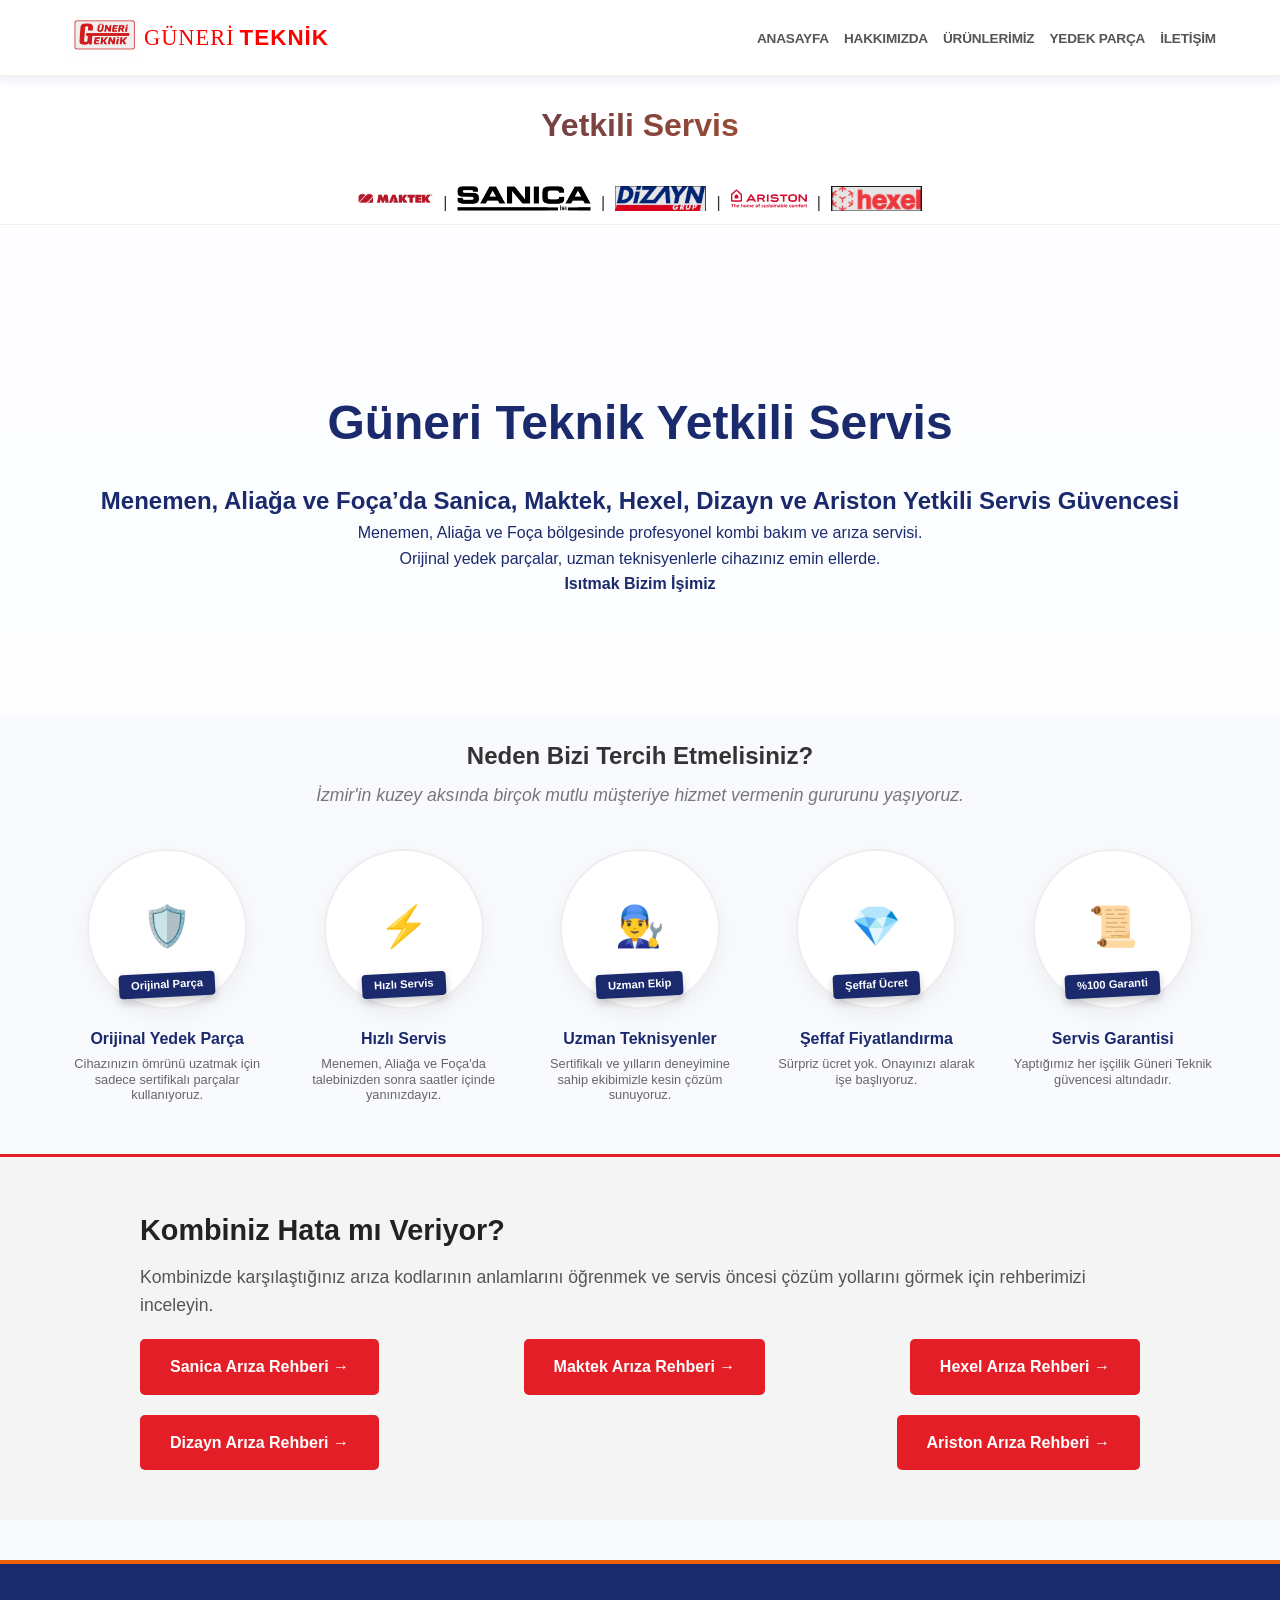
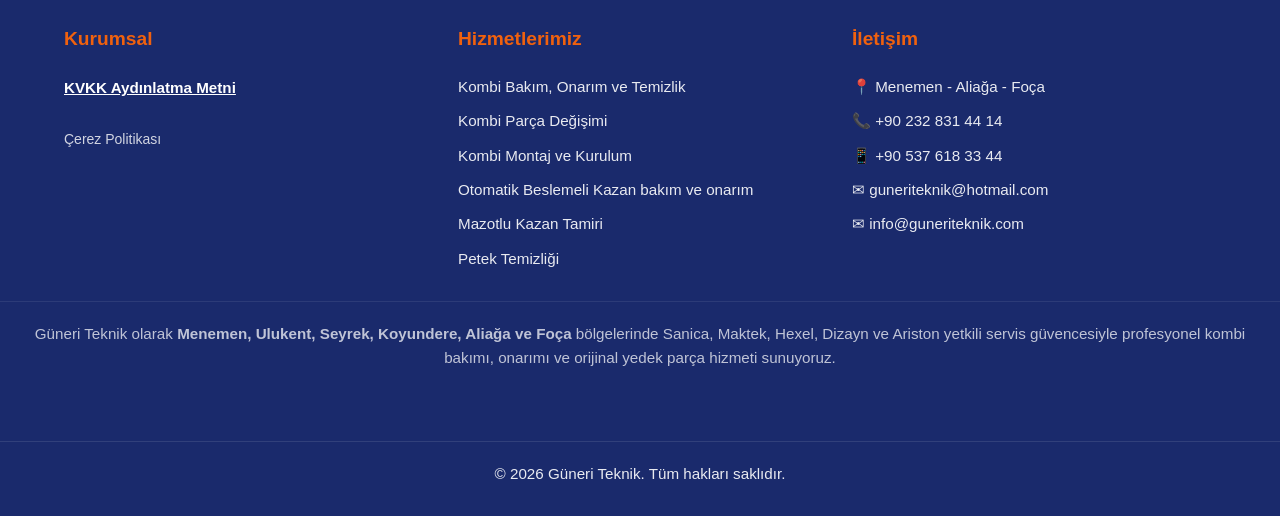
==== index.html @ 1ae01581 "Update index.html" ====
<!DOCTYPE html>
<html lang="tr">

<head>
    <meta charset="UTF-8">
    <meta name="viewport" content="width=device-width, initial-scale=1.0">
    <title>Güneri Teknik | Menemen,Foça ve Aliağa'da Sanica, Maktek, Hexel, Dizayn, Ariston Yetkili Kombi Servisi & Yedek Parça</title>
    <meta name="description" content="Menemen, Aliağa ve Foça bölgelerinde Sanica, Maktek ve Ariston yetkili servis güvencesiyle kombi bakım ve orijinal yedek parça hizmeti sunuyoruz.">
    <link rel="icon" type="image/png" href="img/Logo/guneri-teknik-logo.png">
    <link rel="stylesheet" href="style.css">
    <script type="application/ld+json">
{
  "@context": "https://schema.org",
  "@type": "HVACBusiness",
  "name": "Güneri Teknik Yetkili Servis",
  "image": "https://www.guneriteknik.com/img/Logo/guneri-teknik-logo.png",
  "@id": "https://www.guneriteknik.com/#business",
  "url": "https://www.guneriteknik.com",
  "telephone": "+905376183344",
  "address": {
    "@type": "PostalAddress",
    "streetAddress": "Mermerli Mah. (Menemen)",
    "addressLocality": "Menemen",
    "addressRegion": "İzmir",
    "postalCode": "35660",
    "addressCountry": "TR"
  },
  "geo": {
    "@type": "GeoCoordinates",
    "latitude": 38.606090,
    "longitude": 27.074810
  },
  "description": "Aliağa, Menemen ve Foça bölgelerinde Sanica, Maktek ve Ariston yetkili kombi servisi. Orijinal yedek parça ve garantili bakım hizmeti.",
  "areaServed": [
    {
      "@type": "City",
      "name": "Aliağa"
    },
    {
      "@type": "City",
      "name": "Menemen"
    },
    {
      "@type": "City",
      "name": "Foça"
    }
  ],
  "openingHoursSpecification": {
    "@type": "OpeningHoursSpecification",
    "dayOfWeek": [
      "Monday",
      "Tuesday",
      "Wednesday",
      "Thursday",
      "Friday",
      "Saturday"
    ],
    "opens": "08:00",
    "closes": "20:00"
  },
  "sameAs": [
    "..."
  ]
}
</script>
    <script type="application/ld+json">
{
  "@context": "https://schema.org",
  "@type": "FAQPage",
  "mainEntity": [{
    "@type": "Question",
    "name": "Menemen, Aliağa ve Foça bölgelerinde hangi markalara yetkili servis hizmeti veriyorsunuz?",
    "acceptedAnswer": {
      "@type": "Answer",
      "text": "Güneri Teknik olarak Menemen, Aliağa ve Foça ilçelerinde Sanica, Maktek ve Ariston markalarının resmi yetkili servisiyiz."
    }
  }, {
    "@type": "Question",
    "name": "Değişen kombi parçaları orijinal mi ve garantisi var mı?",
    "acceptedAnswer": {
      "@type": "Answer",
      "text": "Evet, yetkili servis olarak kullandığımız tüm yedek parçalar %100 orijinaldir ve değişim sonrası resmi garanti kapsamındadır."
    }
  }, {
    "@type": "Question",
    "name": "Arıza kaydı oluşturduktan ne kadar süre sonra servis gelir?",
    "acceptedAnswer": {
      "@type": "Answer",
      "text": "Acil arıza durumlarında Menemen ve çevresinde genellikle aynı gün hizmet veriyoruz. Randevularımızı en geç 24 saat içinde planlıyoruz."
    }
  }, {
    "@type": "Question",
    "name": "Kombi bakımı ne sıklıkla yapılmalı?",
    "acceptedAnswer": {
      "@type": "Answer",
      "text": "Kombi performansını korumak ve yakıt tasarrufu sağlamak için bakımların yılda bir kez yetkili servis tarafından yapılması önerilir."
    }
  }]
}
</script>
</head>

<body class="page-home">

<header>
    <nav class="nav-container">
        <a href="./" class="logo">
            <img src="img/Logo/guneri-teknik-logo.png" alt="Güneri Teknik Logo" class="site-logo">
            <h1>GÜNERİ <span>TEKNİK</span></h1>
        </a>

        <input type="checkbox" id="menu-bar">
        <label for="menu-bar" class="hamburger-icon">☰</label>
        <label for="menu-bar" class="menu-overlay"></label>

        <ul class="menu">
            <li><a href="./">Anasayfa</a></li>
                <li><a href="hakkimizda">Hakkımızda</a></li>
                <li><a href="urunlerimiz">Ürünlerimiz</a></li>
                <li><a href="yedekparca">Yedek Parça</a></li>
                <li><a href="iletisim">İletişim</a></li>
        </ul>
    </nav>
</header>

    <main>
        <section class="brands">
            <div class="container">
                <h2><strong> Yetkili Servis </strong></h2>
                <div class="brand-logos">
                    <a href="maktek-hata-kodlari/index.html"><img src="img/Logo/maktek_logo.png" alt="Maktek Logo"></a> | <a href="sanica-hata-kodlari/index.html" title="Sanica Hata Kodları ve Teknik Destek"><img src="img/Logo/sanica_logo.png" alt="Sanica Logo"></a>
                    | <a href="dizayn-hata-kodlari/index.html"><img src="img/Logo/dizayn_logo.png" alt="Dizayn Logo"></a> | <a href="ariston-hata-kodlari/index.html"><img src="img/Logo/Ariston_logo.svg"
                                                                                alt="Ariston Logo"></a> | <a href="hexel-hata-kodlari/index.html"><img src="img/Logo/hexel_logo.png" alt="Hexel Logo"></a>
                </div>
            </div>
        </section>

        <section class="hero">
            <h1>Güneri Teknik Yetkili Servis</h1>
            <h2>Menemen, Aliağa ve Foça’da Sanica, Maktek, Hexel, Dizayn ve Ariston Yetkili Servis Güvencesi</h2>
            <p>Menemen, Aliağa ve Foça bölgesinde profesyonel kombi bakım ve arıza servisi.</p>
            <p>Orijinal yedek parçalar, uzman teknisyenlerle cihazınız emin ellerde.</p>
            <p><strong> Isıtmak Bizim İşimiz</strong></p>
        </section>

        <section class="tercih">
            <div class="container">
                <h2 class="section-title">Neden Bizi Tercih Etmelisiniz?</h2>
                <br>
                <p class="section-subtitle">İzmir'in kuzey aksında birçok mutlu müşteriye hizmet vermenin gururunu yaşıyoruz.</p>

                <div class="tercih-grid">
                    <div class="tercih-card">
                        <div class="icon">🛡️</div>
                        <div class="step-label">Orijinal Parça</div>
                        <div class="card-content">
                            <h3>Orijinal Yedek Parça</h3>
                            <p>Cihazınızın ömrünü uzatmak için sadece sertifikalı parçalar kullanıyoruz.</p>
                        </div>
                    </div>

                    <div class="tercih-card">
                        <div class="icon">⚡</div>
                        <div class="step-label">Hızlı Servis</div>
                        <div class="card-content">
                            <h3>Hızlı Servis</h3>
                            <p>Menemen, Aliağa ve Foça'da talebinizden sonra saatler içinde yanınızdayız.</p>
                        </div>
                    </div>

                    <div class="tercih-card">
                        <div class="icon">👨‍🔧</div>
                        <div class="step-label">Uzman Ekip</div>
                        <div class="card-content">
                            <h3>Uzman Teknisyenler</h3>
                            <p>Sertifikalı ve yılların deneyimine sahip ekibimizle kesin çözüm sunuyoruz.</p>
                        </div>
                    </div>

                    <div class="tercih-card">
                        <div class="icon">💎</div>
                        <div class="step-label">Şeffaf Ücret</div>
                        <div class="card-content">
                            <h3>Şeffaf Fiyatlandırma</h3>
                            <p>Sürpriz ücret yok. Onayınızı alarak işe başlıyoruz.</p>
                        </div>
                    </div>

                    <div class="tercih-card">
                        <div class="icon">📜</div>
                        <div class="step-label">%100 Garanti</div>
                        <div class="card-content">
                            <h3>Servis Garantisi</h3>
                            <p>Yaptığımız her işçilik Güneri Teknik güvencesi altındadır.</p>
                        </div>
                    </div>

                    
                </div>
            </div>
        </section>
    </main>
    <section class="quick-support">
    <div class="support-container">
        <div class="support-text">
            <h3>Kombiniz Hata mı Veriyor?</h3>
            <p>Kombinizde karşılaştığınız arıza kodlarının anlamlarını öğrenmek ve servis öncesi çözüm yollarını görmek için rehberimizi inceleyin.</p>
        </div>
        <div class="support-action">
            <a href="sanica-hata-kodlari/index.html" class="support-link">Sanica Arıza Rehberi →</a>
        </div>
        <div class="support-action">
            <a href="maktek-hata-kodlari/index.html" class="support-link">Maktek Arıza Rehberi →</a>
        </div>
        <div class="support-action">
            <a href="hexel-hata-kodlari/index.html" class="support-link">Hexel Arıza Rehberi →</a>
        </div>
        <div class="support-action">
            <a href="dizayn-hata-kodlari/index.html" class="support-link">Dizayn Arıza Rehberi →</a>
        </div>
        <div class="support-action">
            <a href="ariston-hata-kodlari/index.html" class="support-link">Ariston Arıza Rehberi →</a>
        </div>
    </div>
</section>
    <footer class="site-footer">
        <div class="container footer-flex-alt">

            <div class="footer-kvkk-zone">
                <h4>Kurumsal</h4>
                <button type="button" class="footer-link-btn" onclick="openKvkk()">
                    KVKK Aydınlatma Metni
                </button>
                <br><br>
                <a href="#" style="color:white; text-decoration:none; font-size:14px; opacity:0.8;">Çerez Politikası</a>
            </div>

            <div class="footer-hizmetler">
                <h4>Hizmetlerimiz</h4>
                <ul>
                    <li>Kombi Bakım, Onarım ve Temizlik</li>
                    <li>Kombi Parça Değişimi</li>
                    <li>Kombi Montaj ve Kurulum</li>
                    <li>Otomatik Beslemeli Kazan bakım ve onarım</li>
                    <li>Mazotlu Kazan Tamiri</li>
                    <li>Petek Temizliği</li>
                </ul>
            </div>

            <div class="footer-info" id="iletisim">
                <h4>İletişim</h4>
                <p>📍 Menemen - Aliağa - Foça</p>
                <p>📞 +90 232 831 44 14</p>
                <p>📱 +90 537 618 33 44</p>
                <p>✉ guneriteknik@hotmail.com</p>
                <p>✉ info@guneriteknik.com</p>
            </div>
        </div>
        <div style="text-align: center; padding: 20px; font-size: 0.9em; opacity: 0.8; border-top: 1px solid rgba(255,255,255,0.1); margin-top: 20px;">
            <p>Güneri Teknik olarak <strong>Menemen, Ulukent, Seyrek, Koyundere, Aliağa ve Foça</strong> bölgelerinde 
    Sanica, Maktek, Hexel, Dizayn ve Ariston yetkili servis güvencesiyle profesyonel kombi bakımı, onarımı ve 
    orijinal yedek parça hizmeti sunuyoruz.</p>
        </div>
        <div class="footer-bottom">
            <p>&copy; 2026 Güneri Teknik. Tüm hakları saklıdır.</p>
        </div>
    </footer>

    <dialog id="kvkkModal" class="modal-dialog">
        <div class="modal-content">
            <button type="button" class="close-btn" onclick="closeKvkk()" aria-label="Kapat">&times;</button>
            <h2 id="modalTitle">KVKK Aydınlatma Metni</h2>
            <div class="modal-text">
                <p><strong>Güneri Teknik</strong> olarak kişisel verilerinizin güvenliğine önem veriyoruz.</p>
                <p><strong>1. Veri Sorumlusu:</strong> 6698 sayılı Kişisel Verilerin Korunması Kanunu (“KVKK”) uyarınca, kişisel verileriniz; veri sorumlusu olarak Güneri Teknik tarafından aşağıda açıklanan kapsamda işlenebilecektir.</p>
                <p><strong>2. İşleme Amacı:</strong> Toplanan kişisel verileriniz (İsim-soyisim, telefon, adres, cihaz marka/model bilgisi), aşağıdaki amaçlarla işlenmektedir:</p>
                    <ul>
                        <li><strong>Servis Hizmetlerinin Yürütülmesi:</strong> Arıza kaydı oluşturulması, yerinde servis hizmeti verilmesi ve onarım süreçlerinin tamamlanması.</li>
                        <li><strong>Garanti Süreçlerinin Takibi:</strong>Değiştirilen yedek parçaların garanti sürelerinin takibi ve geriye dönük servis kayıtlarının tutulması.</li>
                        <li><strong>İletişim Faaliyetleri:</strong>Randevu saatlerinin bildirilmesi, servis durumu hakkında bilgilendirme yapılması ve acil durumlarda iletişim kurulması.</li>
                        <li><strong>Yasal Yükümlülükler:</strong>Fatura/fiş düzenlenmesi ve yetkili kurumlarca talep edilmesi durumunda hukuki yükümlülüklerin yerine getirilmesi.</li>
                    </ul>
                <p><strong>3. Paylaşım:</strong> Kişisel verileriniz, yukarıda belirtilen amaçların gerçekleştirilmesi doğrultusunda; yasal zorunluluklar çerçevesinde ilgili kamu kurum ve kuruluşları ile (Gerektiğinde yetkili teknik birimler veya mali müşavirlik hizmetleri) sınırlı olarak paylaşılabilir. Verileriniz asla reklam veya veri satışı amacıyla üçüncü şahıslara aktarılmaz.</p>
                <p><strong>4. Kişisel Veri Toplamanın Yöntemi ve Hukuki Sebebi:</strong> Kişisel verileriniz, internet sitemizdeki iletişim formları, telefon görüşmeleri veya servis kaydı sırasında sözlü/yazılı olarak toplanmaktadır. Bu veriler, "Bir sözleşmenin kurulması veya ifasıyla doğrudan doğruya ilgili olması" ve "Veri sorumlusunun hukuki yükümlülüğünü yerine getirebilmesi" hukuki sebeplerine dayanarak işlenir.</p>
                <p><strong>5. Veri Sahibinin Hakları:</strong> KVKK’nın 11. maddesi uyarınca bize başvurarak; verilerinizin işlenip işlenmediğini öğrenme, işlenmişse bilgi talep etme, yanlışsa düzeltilmesini isteme ve şartlar oluştuğunda silinmesini talep etme hakkına sahipsiniz.</p>
            </div>
        </div>
    </dialog>

    <script src="wwwroot/js/site.js"></script>
    
</body>
</html>
---- style.css ----
@import url('https://fonts.googleapis.com/css2?family=Open+Sans:ital,wght@0,300..800;1,300..800&display=swap');

/* ==========================================================================
   1. TEMEL AYARLAR
   ========================================================================== */
* {
    margin: 0;
    padding: 0;
    box-sizing: border-box;
    font-family: Arial, Helvetica, sans-serif;
}

html {  scroll-behavior: smooth;}
html, body {  height: 100%;    }

body {
    min-height: 100vh;
    transition: none !important;
    display: flex;
    flex-direction: column;
    line-height: 1.6;
    background-color: #f8fafd; 
    color: #333; 
    -webkit-user-select: none;
    -ms-user-select: none;
    user-select: none;
}


.container {
    width: 90%;
    max-width: 1200px;
    margin: auto;
}
img {
    -webkit-user-drag: none;
    -khtml-user-drag: none;
    -moz-user-drag: none;
    -o-user-drag: none;
    user-select: none;
    -webkit-touch-callout: none; /* Mobilde uzun basınca çıkan menüyü engeller */
}
#imageModal {
    touch-action: none; 
}

/* ==========================================================================
   2. HEADER & NAVİGASYON (TÜM SAYFALAR)
   ========================================================================== */
header {
    position: fixed;
    top: 0;
    width: 100%;
    z-index: 1000;
    background: rgba(255, 255, 255, 0.9); /* Şeffaf Beyaz */
    backdrop-filter: blur(10px);
    border-bottom: 1px solid rgba(240, 97, 14, 0.1);
    padding: 15px 0;
    transition: all 0.3s ease;
    box-shadow: 0 2px 10px rgba(0,0,0,0.05); /* Hafif gölge */
}
   /* Nav İç Kapsayıcı */
.nav-container {
    display: flex;
    justify-content: space-between;
    align-items: center;
    width: 90%;
    max-width: 1200px;
    margin: auto;
}


    /* GÜNERİ TEKNİK Yazı Stili */
    header h1 {
    font-family: 'Georgia', serif;
    font-size: 1.4rem; /* Mobilde taşmasın diye biraz küçültüldü */
    color: #ff0000 !important;
    letter-spacing: 1px;
    display: flex !important;
    align-items: center;
    white-space: nowrap;
    margin: 0;
    font-weight: 500;
}


        header h1 span {
    color: #ff0000 !important;
    margin-left: 5px;
    font-weight: 800;
}




.logo {
    display: flex;
    align-items: center;
    text-decoration: none;
}

.site-logo {
    height: 45px;
    width: auto;
    transition: 0.3s ease;
}
    /* --- HAMBURGER ELEMENTLERİ --- */
#menu-bar {
    display: none;
}

.hamburger-icon {
    display: none; /* Masaüstünde gizli */
    font-size: 30px;
    cursor: pointer;
    color: #1a2a6c;
}
   /* --- MENÜ (MASAÜSTÜ) --- */
.menu {
    list-style: none;
    display: flex ; /* Masaüstünde yanyana */
    justify-content: center;
    align-items: center;
    gap: 15px;
}


    .menu li a {
    color: #555;
    text-transform: uppercase;
    font-size: 0.85rem;
    font-weight: 600;
    letter-spacing: -0.2px;
    text-decoration: none;
    position: relative;
    padding: 5px 0;
    background: linear-gradient(to right, #f0610e, #f0610e 50%, #555 50%);
    background-size: 200% 100%;
    background-position: 100% 0;
    -webkit-background-clip: text;
    background-clip: text;
    -webkit-text-fill-color: transparent;
    transition: background-position 0.6s ease;
}


        /* Alt Çizgi: Başlangıçta genişliği 0 ve görünmez */
        .menu li a::after {
            content: '';
            position: absolute;
            bottom: 0;
            left: 0;
            width: 0;
            height: 2px;
            background-color: #f0610e;
            transition: width 0.6s ease; /* Yazı rengiyle aynı sürede (0.6s) */
        }

        /* Hover Durumu: Hem yazı rengi kayar hem çizgi uzar */
        .menu li a:hover, .menu li a.active { background-position: 0 0;    }
        .menu li a:hover::after, .menu li a.active::after { width: 100%; /* Çizgi sağa doğru tam uzar */ }
                                                           
/* ==========================================================================
   3. ANASAYFA ÖZEL (page-home)
   ========================================================================== */
.page-home .hero {
    background: linear-gradient( rgba(255, 255, 255, 0.5), rgba(255, 255, 255, 0.7) ), url('https://image2url.com/r2/default/images/1770467499425-daf2095f-12c4-4add-a35a-f3b998b96870.jpg');
    background-size: cover;
    background-position: center;
    background-attachment: fixed;
    padding: 160px 20px 120px 20px;
    text-align: center;
    color: #1a2a6c;
    display: flex;
    flex-direction: column;
    align-items: center;
    justify-content: center;
   -webkit-overflow-scrolling: touch;
}


    .page-home .hero h1 {
        font-size: 3rem;
        margin-bottom: 20px;
        font-weight: 800;
        text-shadow: 1px 1px 5px rgba(255,255,255,0.8);
    }
/* --- Marka Logoları --- */
.brands, .brands-urunlerimiz {
    background: #ffffff; /* Saf beyaz zemin */
    padding: 5px 0;
    margin-top: 85px;
    position: relative;
    z-index: 10;
    text-align: center;
    border-bottom: 1px solid #eee;
}

.brand-logos {
    display: flex;
    align-items: center;
    justify-content: center;
    gap: 25px;
    flex-wrap: wrap;
    margin-top: 15px;
}

    .brand-logos img {
        height: 45px;
        width: auto;
        transition: 0.4s ease;
    }

        .brand-logos img:hover {
            transform: translateY(-5px); /* Hafif hareket eklendi */
            opacity: 1;
        }

.brands h2 {
    text-align: center;
    margin-bottom: 35px;
    color: #1a2a6c !important; /* Koyu lacivert */
    font-size: 2rem;
    font-weight: 700;
    text-shadow: none;
    display: block;
    padding-top: 10px;
    background: linear-gradient(90deg, #1a2a6c, #f0610e);
    background-clip: text;
    -webkit-background-clip: text; /* degrade (renk geçişi)  */
    -webkit-text-fill-color: transparent; /* Geçişin görünmesi için içini boşaltır */
}
/* --- Tercih Kartları --- */
.tercih {
    padding: 20px 0 105px 0; 
    background-color: #f8fafd;
    text-align: center;
}

/* Grid Yapısını Dairelere Göre Düzenleme */
.tercih-grid {
    display: grid;
    grid-template-columns: repeat(auto-fit, minmax(200px, 1fr));
    gap: 100px 30px; 
    margin-top: 40px;
}

/* Ana Daire Kartı */
.tercih-card {
    background: #fff;
    width: 160px;
    height: 160px;
    border-radius: 50%;
    margin: 0 auto;
    display: flex;
    flex-direction: column;
    align-items: center;
    justify-content: center;
    position: relative;
    box-shadow: 0 8px 25px rgba(0,0,0,0.05);
    border: 2px solid #eee;
    transition: all 0.4s cubic-bezier(0.175, 0.885, 0.32, 1.275);
    cursor: pointer;
}

    /* Kartın İçindeki İkon */
    .tercih-card .icon {
        font-size: 2.5rem;
        margin-bottom: 5px;
        z-index: 1;
    }

    /* Lacivert/Siyah Etiket Bandı */
    .tercih-card .step-label {
        position: absolute;
        bottom: 10px;
        background: #1a2a6c;
        color: #fff;
        padding: 3px 12px;
        font-size: 0.7rem;
        font-weight: bold;
        border-radius: 4px;
        transform: rotate(-3deg);
        white-space: nowrap;
        z-index: 2;
        box-shadow: 0 4px 8px rgba(0,0,0,0.2);
    }

    /* Alt kısımdaki yazılar (Dairenin dışında) */
    .tercih-card .card-content {
        position: absolute;
        top: 175px; /* Dairenin bitişinden sonra başlar */
        left: 50%;
        transform: translateX(-50%);
        width: 200px;
    }

        .tercih-card .card-content h3 {
            color: #1a2a6c;
            font-size: 1rem;
            margin-bottom: 5px;
            font-weight: 700;
        }

        .tercih-card .card-content p {
            font-size: 0.8rem;
            color: #666;
            line-height: 1.2;
        }

    /* --- HOVER EFEKTİ (SEÇİLME ANI) --- */
    .tercih-card:hover {
        transform: scale(1.05);
        border-color: #f0610e;
        box-shadow: 0 15px 45px rgba(240, 97, 14, 0.15);
    }

    /* Seçilince Etrafında Dönenv Kesik Çizgili Daire */
    .tercih-card::after {
        content: '';
        position: absolute;
        top: -10px;
        left: -10px;
        right: -10px;
        bottom: -10px;
        border: 2px dashed #f0610e;
        border-radius: 50%;
        opacity: 0;
        transition: 0.4s ease;
        transform: rotate(0deg);
    }

    .tercih-card:hover::after {
        opacity: 1;
        transform: rotate(45deg); /* Hafif bir dönüş efekti */
    }
/* Hızlı Çözüm Bloğu CSS */
.quick-support {
    background-color: #f4f4f4;
    padding: 50px 20px;
    border-top: 3px solid #e41e26;
    margin: 40px 0;
}
.support-container {
    max-width: 1000px;
    margin: 0 auto;
    display: flex;
    justify-content: space-between;
    align-items: center;
    flex-wrap: wrap;
    gap: 20px;
}
.support-text h3 {
    font-size: 1.8rem;
    color: #222;
    margin-bottom: 10px;
}
.support-text p {
    color: #555;
    font-size: 1.1rem;
}
.support-link {
    background-color: #e41e26;
    color: #fff;
    padding: 15px 30px;
    text-decoration: none;
    border-radius: 5px;
    font-weight: bold;
    transition: 0.3s;
    display: inline-block;
}
.support-link:hover {
    background-color: #333;
    transform: scale(1.05);
}
/* ==========================================================================
   4. HAKKIMIZDA ÖZEL
   ========================================================================== */
/* Arka Planı Aydınlık ve Yumuşak Yapalım */
body.page-hakkimizda {
    background: linear-gradient(rgba(255, 255, 255, 0.4), rgba(255, 255, 255, 0.9)), url('img/christmas-wallpaper.jpg') no-repeat center center fixed;
    background-size: cover;
    background-position: center, center;
    background-attachment: fixed;
    font-family: 'Georgia', serif; /* Daha klasik bir yazı tipi */
    color: #333;
}

.otantik-wrapper {
    padding-top: 140px;
    padding-bottom: 80px;
    max-width: 800px;
}
/* Üst Başlık Tasarımı */
.header-stamp {
    text-align: center;
    margin-bottom: 60px;
    border-bottom: 2px double #f0610e;
    display: inline-block;
    width: 100%;
    padding-bottom: 20px;
}

.since {
    display: block;
    color: #f0610e;
    letter-spacing: 5px;
    font-size: 0.9rem;
    font-weight: bold;
}

.header-stamp h1 {
    color: #1a2a6c; /* Koyu ton */
    font-size: 3.5rem;
    margin: 10px 0;
    text-shadow: none;
}
/* Zaman Çizelgesi (Timeline) Stil */
.timeline {
    position: relative;
    border-left: 2px solid rgba(240, 97, 14, 0.3);
    margin-left: 20px;
    padding-left: 40px;
}

.timeline-item {
    margin-bottom: 50px;
    position: relative;
}

    .timeline-item .year {
        position: absolute;
        left: -85px;
        top: 0;
        color: #ffffff;
        font-weight: bold;
        font-size: 1.2rem;
        background: #f0610e; /* Turuncu etiket */
        padding: 5px 10px;
        border-radius: 5px;
    }

    .timeline-item .content {
        background: #ffffff;
        padding: 30px;
        border-radius: 0 15px 15px 0;
        border-right: 4px solid #f0610e;
        transition: 0.3s;
        box-shadow: 0 5px 15px rgba(0,0,0,0.05);
    }

        .timeline-item .content:hover {
            background: #fdfdfd;
            box-shadow: 0 8px 25px rgba(0,0,0,0.1);
        }

    .timeline-item h3 {
        color: #f0610e;
        font-size: 1.6rem;
        margin-bottom: 15px;
        font-style: italic;
    }

    .timeline-item p {
        color: #555;
        line-height: 1.8;
        font-size: 1.1rem;
    }
/* Yetkili Servis Mührü */
.seal-container {
    text-align: center;
    margin-top: 50px;
}

.auth-seal {
    border: 3px solid #f0610e;
    display: inline-block;
    padding: 20px 40px;
    border-radius: 50% / 10%; /* Hafif elips mühür havası */
    color: #1a2a6c;
    transform: rotate(-2deg); /* Hafif yamuk durması otantiklik katar */
    background: rgba(255,255,255,0.8);
}

    .auth-seal span {
        display: block;
        font-weight: bold;
        margin-top: 10px;
        color: #f0610e;
        letter-spacing: 2px;
    }

/* ==========================================================================
   5. ÜRÜNLERİMİZ ÖZEL
   ========================================================================== */
body.page-urunlerimiz {
    background: #f4f7f9;
    margin: 0;
    padding: 0;
}

.page-urunlerimiz main {
    display: block;
    padding-top: 0; 
}
/* Üst Başlık (Degrade Efekti Korundu, Otantik Dokunuş Eklendi) */
.brands-urunlerimiz h2 {
    color: #1a2a6c;
    font-size: 1.1rem;
    font-weight: 600;
    font-family: 'Georgia', serif;
    text-transform: uppercase;
    letter-spacing: 1px;
    margin-bottom: 5px;
    background: none;
    -webkit-text-fill-color: initial;
    text-shadow: none;
    text-align: center;
}
/* Logo Dizilimi */
.brand-logos {
    display: flex;
    justify-content: center;
    align-items: center;
    flex-wrap: wrap;
    gap: 10px;
}
    /* Logo Dizilimi İçin Grilik Tamamen Kaldırıldı */
    .brand-logos img {
        max-height: 25px;
        width: auto;
        filter: none !important; /* Buradaki grayscale(100%) kaldırıldı */
        opacity: 1; /* Opaklık tam yapıldı */
        transition: transform 0.4s cubic-bezier(0.165, 0.84, 0.44, 1), opacity 0.3s ease;
    }

        .brand-logos img:hover {
            filter: none !important;
            opacity: 1;
            transform: translateY(-8px);
        }

.sep {
    color: #ddd;
    font-size: 1.2rem;
    margin: 0 5px;
    user-select: none;
}

/* Her Bir Markanın Bölümü (Zebra Etkisi Yerine Şeffaf Katmanlar) */
.product-group {
    padding: 30px 0;
    border-bottom: 1px solid #eee;
}
    /* Zebra Etkisi Yerine Koyu/Açık Geçişi */
    .product-group:nth-of-type(even) {
        background: #ffffff;
    }
    /* Marka Başlıkları (Maktek Ürünleri vb.) */
    .product-group h2 {
        text-align: center;
        color: #1a2a6c;
        font-size: 2.2rem;
        font-family: 'Georgia', serif;
        transition: all 0.4s ease;
        cursor: pointer; /* Üzerine gelince tıklanabilir hissi verir */
    }
        /* Başlık Hover Efekti */
        .product-group h2:hover {
            color: #f0610e; /* Üzerine gelince turuncu olur */
            transform: translateY(-3px);
        }
        /* Başlık Altındaki Çizgi Animasyonu */
        .product-group h2::after {
            content: '';
            display: block;
            width: 60px;
            height: 3px;
            background: #f0610e;
            margin: 15px auto;
            transition: width 0.5s cubic-bezier(0.175, 0.885, 0.32, 1.275); /* Yaylanma efekti */
        }

        .product-group h2:hover::after {
            width: 200px; /* Hover durumunda çizgi uzar */
        }
/* Alt Başlık (Açıklama metni için) */
.section-subtitle {
    text-align: center;
    color: #777;
    font-size: 1.1rem;
    margin-top: -20px;
    margin-bottom: 40px;
    font-style: italic;
}
/* Ürün Grid Yapısı (Dokunmadık) */
.product-grid {
    display: grid;
    grid-template-columns: repeat(auto-fit, minmax(300px, 1fr));
    gap: 30px;
}
/* --- YENİ ÜRÜN KARTI TASARIMI (Otantik & Belirgin) --- */
.product-card {
    background: #ffffff;
    border: 1px solid #eee;
    box-shadow: 0 4px 20px rgba(0, 0, 0, 0.05); /* Derinlik katar */
}

    .product-card:hover {
        transform: translateY(-10px);
        border-color: #f0610e;
        background: #ffffff;
        box-shadow: 0 15px 35px rgba(0,0,0,0.1);
    }
/* Kart İçindeki Görsel Alanı (Burası ürünleri kurtaran kısım) */
.product-image {
    width: auto;
    height: 250px;
    background: #ffffff;
    margin: 15px; /* Dış kutudan ayırdık */
    border-radius: 10px;
    display: flex;
    align-items: center;
    justify-content: center;
    padding: 20px;
    border: 1px solid #f9f9f9;
}

    .product-image img {
        max-width: 100%;
        max-height: 100%;
        object-fit: contain;
        /* Beyaz ürünü beyaz fondan ayıran hafif gölge */
        filter: drop-shadow(0 5px 10px rgba(0,0,0,0.1));
    }
/* Kart İçindeki Yazı Alanı */
.product-info {
    padding: 25px;
    flex-grow: 1;
}

    .product-info h3 {
        color: #1a2a6c;
        margin-bottom: 15px;
        font-size: 1.4rem;
        border-bottom: 2px solid #f0610e;
        display: block;
        font-family: 'Georgia', serif;
    }
/* Özellikler Maddeleri */
.product-specs li {
    font-size: 0.95rem;
    font-weight: 400;
    color: #555;
    margin-bottom: 8px;
    line-height: 1.5;
}
/* --- Teknik Bilgi Butonu ve Çizgisi --- */
.tech-link-item {
    margin-top: auto;
    padding: 20px;
}

    .tech-link-item hr {
        border: 0;
        border-top: 1px solid #eee;
        margin-bottom: 15px;
    }

.tech-btn {
    display: block;
    text-align: center;
    color: #f0610e;
    text-decoration: none;
    font-size: 0.85rem;
    font-weight: 600;
    background: #ffffff;
    padding: 12px;
    border-radius: 6px;
    border: 1px solid #f0610e;
    transition: 0.3s all ease;
}

    .tech-btn:hover {
        background: #f0610e;
        color: #fff;
        transform: scale(1.02);
    }

.brands-urunlerimiz nav a img {
    background: #ffffff;
    padding: 10px 20px;
    border-radius: 8px;
    transition: all 0.3s ease;
    border: 1px solid #eee;
    max-height: 50px;
}
/* Oda Termostatı Bölümüne Özel Stil */
#oda-termostati {
    background: #ffffff !important;
    border-top: 1px solid #eee;
    border-bottom: 1px solid #eee;
    padding: 100px 0;
    margin-top: 20px;
}
/* ==========================================================================
   6. YEDEK PARÇA VE SERVİS SAYFASI (page-servis)
   ========================================================================== */
/* Arka Plan ve Genel Yapı */
body.page-yedekparca {
    background: #f8fafd;
    color: #333;
}

.main-yedekparca {
    margin-top: 85px !important;
    padding-top: 7px;
    display: block;
}
/* Arama Bölümü Kapsayıcısı */
.search-section {
    margin-top: 20px;
    padding: 5px 0 15px 0;
    border-bottom: 1px solid #eee;
    text-align: center;
    position: relative;
    z-index: 10;
}

.search-box {
    position: relative;
    max-width: 350px;
    height: 38px;
    margin: 0 auto;
    display: flex;
    align-items: center;
    background: #ffffff;
    border: 1px solid #ddd;
    border-radius: 12px;
    padding: 2px 10px;
    transition: all 0.3s ease;
    box-shadow: 0 4px 10px rgba(0,0,0,0.03);
}

    .search-box:focus-within {
        border-color: #f0610e;
        box-shadow: 0 4px 15px rgba(240, 97, 14, 0.15);
    }

    .search-box input {
        width: 100%;
        background: transparent;
        border: none;
        padding: 10px 15px; /* İç boşluğu azalttık */
        color: #333;
        font-size: 0.85rem; /* Yazıyı biraz küçülttük */
        outline: none;
}

        .search-box input::placeholder {
            color: #aaa;
        }
/* Büyüteç Butonunu Kibarlaştırma */
.search-btn {
    background: transparent; /* Turuncu dolguyu kaldırdık */
    border: none;
    color: #f0610e; /* Sadece ikonu turuncu yaptık */
    cursor: pointer;
    font-size: 1.1rem;
    padding: 5px;
    transition: transform 0.3s ease;
}

    .search-btn:hover {
        transform: scale(1.2);
        background: transparent;
    }

.search-hint {
    text-align: center;
    margin-top: 5px;
    margin-bottom: 15px;
    color: black;
    font-size: 0.8rem;
    width: 100%;
}
#partSearch {
    padding-right: 40px; /* "x" işareti için sağda yer açalım */
}
#clearSearch {
    position: absolute;
    right: 60px; /* Büyüteç butonunun hemen solunda dursun */
    cursor: pointer;
    font-size: 22px;
    color: #999;
    display: none; /* Başlangıçta gizli */
    user-select: none;
    transition: color 0.2s;
}

#clearSearch:hover {
    color: #333;
}
/*Whatsapp iletişimi */
.whatsapp-link {
    color: #007bff; /* İlk hali sitendeki link mavisi veya siyah olabilir */
    font-weight: bold;
    text-decoration: none;
    border-bottom: 1px dashed #007bff;
    transition: all 0.3s ease;
}

.whatsapp-link:hover {
    color: #ff8c00; /* Üzerine gelince Turuncu (DarkOrange) */
    border-bottom: 1px solid #ff8c00;
    text-shadow: 0px 0px 1px rgba(255, 140, 0, 0.2); /* Hafif bir parlama efekti */
}
/* Hero Alanı */
.part-hero {
    background: #f0f4f8;
    text-align: center;
    padding: 15px 0;
    border-bottom: 1px solid #eee;
    margin-bottom: 15px;
}

    .part-hero h1 {
        font-size: 1.6rem;
        font-family: 'Georgia', serif;
        color: #1a2a6c;
        margin: 0;
    }
    .part-hero p {
        font-size: 0.85rem;
        margin-top: 5px 0 0 0;
        opacity: 0.8;
    }
/* Kategori Başlıkları (Hakkımızda ile uyumlu interaktif başlık) */
.part-category {
    margin-bottom: 30px;
}

    .part-category h2.interactive-title::after {
        font-size: 1.3rem;
        content: '';
        display: block;
        width: 60px;
        height: 3px;
        background: #f0610e;
        margin-bottom: 15px;
        transition: 0.5s;
    }

    .part-category:hover h2.interactive-title::after {
        width: 150px;
    }
/* Parça Grid Yapısı */
.parts-grid {
    display: grid;
    grid-template-columns: repeat(auto-fit, minmax(220px, 1fr));
    gap: 15px;
    padding: 10px 0;
}
/* Parça Kartı */
.part-item {
    border-radius: 8px;
    padding: 8px;
    background: #fff;
    border: 1px solid #eee;
    text-align: center;
    transition: 0.3s;
    display: flex;
    flex-direction: column;
    justify-content: space-between;
    min-height: 280px;
}

    .part-item:hover {
        border-color: #f0610e;
        transform: translateY(-5px);
        box-shadow: 0 10px 25px rgba(0,0,0,0.08);
    }
/* Parça Görsel Alanı */
.part-img {
    height: 110px; /* 200px'den 110px'e çektik */
    background: #f9f9f9;
    border-radius: 6px;
    margin-bottom: 8px;
    display: flex;
    align-items: center;
    justify-content: center;
    overflow: hidden;
}

    .part-img img {
        max-height: 90%;
        width: auto;
        filter: drop-shadow(0 5px 15px rgba(0,0,0,0.08));
        object-fit: contain;
        cursor: zoom-in;
        transition: transform 0.3s ease;
    }
    .part-img img:hover {
        transform: scale(1.05);
    }   
   @keyframes zoomIn {
    from {transform: translateY(-50%) scale(0.5); opacity: 0;}
    to {transform: translateY(-50%) scale(1); opacity: 1;}
}
/* Lightbox Arka Planı */
.img-lightbox {
    display: none;
    position: fixed !important; 
    top: 0;
    left: 0;
    width: 100%;
    height: 100%;
    z-index: 99999;
    background-color: rgba(0, 0, 0, 0.95);
    justify-content: center;
    align-items: center;
    flex-direction: column;
    touch-action: none; 
}

/* Büyütülen Resim */
.lightbox-content {
    max-width: 90%;
    max-height: 70vh; 
    object-fit: contain;
    border-radius: 5px;
    box-shadow: 0 0 20px rgba(255,255,255,0.1);
}

/* Kapatma Butonu */
.close-lightbox {
    position: absolute;
    top: 20px;
    right: 35px;
    color: #fff;
    font-size: 40px;
    font-weight: bold;
    cursor: pointer;
}
/* Detay Alanı */
.part-details {
    padding: 10px;
    text-align: center;
}

    .part-details h3 {
        font-size: 0.9rem; 
        color: #1a2a6c;
        margin-bottom: 4px;
        height: 40px; 
        display: flex;
        align-items: center;
        justify-content: center;
    }

.compatible-brands {
    font-size: 0.7rem;
    color: #666;
    background: #f0f0f0;
    padding: 2px 5px;
    border-radius: 4px;
    margin-bottom: 10px;
    display: inline-block;
}

.part-features {
    display: none;
    list-style: none;
    padding: 0;
    margin-bottom: 20px;
    font-size: 0.9rem;
    color: #555;
}
/* WhatsApp / Sipariş Butonu */
.order-btn {
    display: block;
    background: transparent;
    border: 1px solid #f0610e;
    color: #f0610e;
    padding: 6px 0;
    text-transform: uppercase;
    letter-spacing: 0.5px;
    border-radius: 4px;
    font-size: 0.75rem;
    font-weight: bold;
    transition: 0.3s;
}

    .order-btn:hover {
        background: #f0610e;
        color: #fff;
    }

@keyframes fadeIn {
    from {
        opacity: 0;
        transform: translateY(10px);
    }

    to {
        opacity: 1;
        transform: translateY(0);
    }
}

.filter-section {
    padding: 10px 0 30px 0;
    text-align: center;
}

.filter-group {
    display: flex;
    justify-content: center;
    gap: 10px;
    flex-wrap: wrap;
}

.filter-btn {
    background: #ffffff;
    border: 1px solid #ddd;
    color: #555;
    padding: 6px 15px;
    border-radius: 30px;
    cursor: pointer;
    transition: all 0.3s ease;
    font-size: 0.8rem;
    font-weight: 500;
}

    .filter-btn:hover {
        border-color: #f0610e;
        color: #f0610e;
    }

    .filter-btn.active {
        background: #f0610e;
        color: #fff;
        border-color: #f0610e;
        box-shadow: 0 5px 15px rgba(240, 97, 14, 0.2);
    }

/* ==========================================================================
   7. İLETİŞİM SAYFASI (page-iletisim)
   ========================================================================== */

.contact-main {
    padding-top: 100px; /* Header yüksekliğine göre içerik aşağı kaydırıldı */
}

.contact-grid {
    display: grid;
    grid-template-columns: 1fr 1fr;
    gap: 50px;
    padding: 60px 0;
}
.contact-info h2 {
    color: #1a2a6c;
    font-size: 2.2rem;
    margin-bottom: 20px;
}

.info-item {
    display: flex;
    align-items: center;
    margin-bottom: 25px;
}

    .info-item i {
        width: 45px;
        height: 45px;
        background: #ff7e5f;
        color: white;
        display: flex;
        align-items: center;
        justify-content: center;
        border-radius: 50%;
        margin-right: 15px;
        font-size: 1.2rem;
        flex-shrink: 0; /* İkonun yuvarlak formunu korur */
    }

    .info-item span {
        display: block;
        font-size: 0.8rem;
        color: #777;
        font-weight: bold;
        text-transform: uppercase;
    }

    .info-item a, .info-item p {
        font-size: 1.1rem;
        color: #333;
        text-decoration: none;
        margin: 0;
        line-height: 1.4;
    }

        /* Adres ve Telefon Linklerine Hover Efekti */
        .info-item a:hover {
            color: #ff7e5f;
            transition: 0.3s;
        }

/* Form Tasarımı */
.contact-form-wrapper {
    background: #fff;
    padding: 40px;
    border-radius: 15px;
    box-shadow: 0 10px 30px rgba(0,0,0,0.05);
}

.form-group {
    margin-bottom: 20px;
}

    /* Input, Select ve Textarea Birleşik Ayarları */
    .form-group input,
    .form-group select,
    .form-group textarea {
        width: 100%;
        padding: 12px 15px;
        border: 1px solid #ddd;
        border-radius: 8px;
        font-family: inherit;
        outline: none;
        transition: 0.3s;
    }

        /* Kutucuklara tıklandığında (focus) renk değişimi */
        .form-group input:focus,
        .form-group select:focus,
        .form-group textarea:focus {
            border-color: #1a2a6c;
        }

    .form-group textarea {
        height: 120px;
        resize: vertical;
    }

/* Garanti Sorgu Alanı Görseli */
.warranty-group {
    display: none; /* JS tetikleyene kadar gizli kalır */
    background-color: #fcfcfc;
    padding: 12px;
    border-radius: 8px;
    border-left: 4px solid #ff7e5f;
    margin: 10px 0;
}

.warranty-label {
    display: block;
    font-size: 0.85rem;
    margin-bottom: 8px;
    color: #555;
    font-weight: bold;
}

.submit-btn {
    width: 100%;
    padding: 15px;
    background: #1a2a6c;
    color: white;
    border: none;
    border-radius: 8px;
    font-weight: bold;
    cursor: pointer;
    transition: 0.3s;
}

    .submit-btn:hover {
        background: #ff7e5f;
    }
/* Garanti Uyarı Kutusu Tasarımı */
.warranty-info-box {
    display: none; /* JS ile açılacak */
    background-color: #fff8e1;
    border-left: 5px solid #ffa000;
    padding: 20px;
    border-radius: 8px;
    margin: 15px 0;
    box-shadow: 0 2px 5px rgba(0,0,0,0.1);
}

.warranty-info-box h4 {
    color: #c43e00;
    margin-bottom: 10px;
    display: flex;
    align-items: center;
    gap: 10px;
}

.warranty-info-box p {
    font-size: 0.95rem;
    line-height: 1.5;
    color: #5d4037;
}

.call-btn {
    display: inline-block;
    background-color: #ffa000;
    color: #fff !important;
    padding: 12px 20px;
    border-radius: 5px;
    text-decoration: none;
    margin-top: 15px;
    font-weight: 600;
    transition: background 0.3s ease;
    text-align: center;
}

.call-btn:hover {
    background-color: #ff8f00;
}
/*servis not kısmı */
.service-notice {
    text-align: center;      /* Metni yatayda ortalar */
    padding: 30px 20px;      /* Üstten ve alttan boşluk bırakır */
    background-color: #fff;  /* Arka plan rengi (isteğe göre #f9f9f9 olabilir) */
    max-width: 900px;        /* Metnin çok fazla yayılmasını engeller */
    margin: 0 auto;          /* Bloğu sayfanın ortasına hizalar */
}

.service-notice p {
    font-size: 1.2rem;       /* Yazıyı biraz büyütür, daha okunabilir yapar */
    line-height: 1.6;        /* Satır aralığını açar */
    color: #333;             /* Yazı rengini yumuşatır */
    margin: 0;
}

.service-notice strong {
    color: #e41e26;          /* Şehir isimlerini kırmızı (veya marka rengin) yaparak vurgular */
}

/* Harita Alanı */
.map-container {
    width: 100%;
    height: 450px;
    margin-top: 50px;
    overflow: hidden;
}

    .map-container iframe {
        width: 100%;
        height: 100%;
        border: 0;
    }
/* ==========================================================================
   8. FOOTER (TÜM SAYFALAR)
   ========================================================================== */
.site-footer {
    background: #1a2a6c; 
    color: white;
    padding: 60px 0 20px 0;
    margin-top: auto;
    border-top: 4px solid #f0610e;
}

.footer-flex-alt {
    display: flex;
    justify-content: space-between;
    align-items: flex-start;
    flex-wrap: wrap;
    gap: 30px;
}

.footer-kvkk-zone, .footer-hizmetler, .footer-info {
    flex: 1;
    min-width: 250px;
}

.site-footer h4 {
    color: #f0610e;
    margin-bottom: 20px;
    font-size: 1.2rem;
}

.site-footer ul {
    list-style: none;
}

    .site-footer ul li, .site-footer p {
        font-size: 0.95rem;
        margin-bottom: 10px;
        opacity: 0.9;
    }
/* KVKK Buton Stili (Link gibi görünen buton) */
.footer-link-btn {
    background: none;
    border: none;
    color: white;
    font-size: 0.95rem;
    font-weight: 600;
    cursor: pointer;
    padding: 0;
    text-decoration: underline;
    transition: 0.3s;
    font-family: inherit;
}

    .footer-link-btn:hover {
        color: #f0610e;
    }

.footer-bottom {
    text-align: center;
    margin-top: 40px;
    padding-top: 20px;
    border-top: 1px solid rgba(255,255,255,0.1);
    font-size: 0.8rem;
}
/* ==========================================================================
   9. MODERN DIALOG MODAL 
   ========================================================================== */
.modal-dialog {
    border: none;
    border-radius: 15px;
    padding: 0;
    max-width: 700px;
    width: 90%;
    box-shadow: 0 25px 50px -12px rgba(0, 0, 0, 0.2);
    position: fixed;
    top: 50%;
    left: 50%;
    transform: translate(-50%, -50%);
}
    /* Dialog açıldığında arka planı karartır */
    .modal-dialog::backdrop {
        background: rgba(0, 0, 0, 0.5);
        backdrop-filter: blur(4px);
    }

.modal-content {
    background-color: white;
    padding: 40px;
    position: relative;
}

.modal-text {
    max-height: 450px;
    overflow-y: auto;
    text-align: left;
    color: #333;
    font-size: 0.95rem;
    line-height: 1.7;
    padding-right: 10px;
}
    /* Scrollbar tasarımı */
    .modal-text::-webkit-scrollbar {
        width: 6px;
    }

    .modal-text::-webkit-scrollbar-thumb {
        background: #eee;
        border-radius: 10px;
    }
/* Kapatma Butonu (Native Button) */
.close-btn {
    position: absolute;
    right: 20px;
    top: 15px;
    font-size: 32px;
    line-height: 1;
    background: none;
    border: none;
    color: #999;
    cursor: pointer;
    transition: 0.3s;
}

    .close-btn:hover {
        color: #f0610e;
        transform: rotate(90deg);
    }

#modalTitle {
    margin-bottom: 20px;
    color: #1a2a6c;
    border-bottom: 2px solid #f0610e;
    display: inline-block;
    padding-bottom: 5px;
}
/* ==========================================================================
   10. Stok yazısı düzenlemesi (page-yedekparca)
   ========================================================================== */

.part-price-row {
    margin-bottom: 5px;
    font-weight: bold;
    font-size: 1.1em;
}

.stock-info {
    font-size: 0.9em;
    margin-bottom: 15px;
}

.stock-label {
    color: #666;
}

.stock-status {
    font-weight: 600;
    padding: 2px 6px;
    border-radius: 4px;
}

.in-stock {
    color: #27ae60; /* Yeşil */
    background-color: #eafaf1;
}

.out-of-stock {
    color: #e74c3c; /* Kırmızı */
    background-color: #fdedec;
}
/* ==========================================================================
   11. MARKALAR HATA KODLARI(GENEL YAPI)
   ========================================================================== */
.error-container {
    max-width: 900px;
    margin: 0px auto;
    padding: 100px 20px 40px 20px;
}
.error-header { text-align: center; margin-top: 60px; margin-bottom: 40px; }
.error-header h1 { color: #e41e26; font-size: 2.2rem; margin-bottom: 10px; }
.error-card {
    background: #ffffff;
    border: 1px solid #eeeeee;
    border-radius: 12px;
    padding: 25px;
    margin-bottom: 25px;
    box-shadow: 0 4px 10px rgba(0,0,0,0.03);
    transition: all 0.3s ease;
}
.error-card:hover { transform: translateY(-5px); border-left: 6px solid #e41e26; }
.error-code { color: #e41e26; font-weight: bold; font-size: 1.5rem; display: block; }
.error-title { font-weight: 700; font-size: 1.25rem; color: #222; display: block; margin: 8px 0; }
.solution-box {
    background: #fffafa;
    padding: 15px;
    border-radius: 8px;
    border-left: 4px solid #e41e26;
    line-height: 1.6;
}
.cta-section { background: #1a1a1a; color: #ffffff; padding: 45px 25px; border-radius: 15px; text-align: center; }
.cta-btn {
    display: inline-block;
    background: #e41e26;
    color: #ffffff;
    padding: 16px 35px;
    border-radius: 8px;
    font-weight: bold;
    margin-top: 25px;
    transition: 0.3s;
}

/* ==========================================================================
   12. MOBİL UYUMLULUK
   ========================================================================== */
@media (max-width: 768px) {
   page-home .hero {
        background-attachment: scroll !important;
        background-size: cover !important;
        background-position: center center !important;
    }
    /* 1. Hamburger İkonunu Görünür Yap */
    .hamburger-icon {
        display: block !important;
        position: relative;
        z-index: 2000; /* En üstte durmalı */
        font-size: 28px;
        cursor: pointer;
        color: #333;
        padding: 10px;
    }

    /* 2. Masaüstünden kalan yatay listeyi gizle/düzelt */
    header nav ul:not(.menu) {
        display: none; 
    }

    /* 3. Açılır Menü (Dikey Yapı) */
    .menu {
        position: absolute;
        top: 100%;
        margin-top: 10px;
        left: 50%;
        transform: translateX(-50%);
        width: 90%;
        background: #ffffff;
        flex-direction: column !important; /* Alt alta diz */
        display: flex !important; 
        max-height: 0; /* Başlangıçta kapalı */
        max-width: 300px;
        overflow: hidden;
        transition: max-height 0.4s cubic-bezier(0.4, 0, 0.2, 1);
        padding: 0;
        box-shadow: 0 15px 30px rgba(0,0,0,0.15);
        z-index: 1500;
        border-radius: 12px;
        border-top: 1px solid #eee;
        list-style: none;
    }

    .menu li {
        width: 100%;
        text-align: center;
        border-bottom: 1px solid #f5f5f5;
    }

    .menu li a {
        display: block;
        padding: 12px 15px;
        font-size: 14px;
        color: #1a2a6c !important;
        background: none !important;
        text-align: center;
        border-bottom: 1px solid #f9f9f9;
        font-weight: 500;
        -webkit-text-fill-color: initial !important;
    }
   .menu li:last-child a { border-bottom: none;}
   

    /* 4. DIŞARI TIKLAYINCA KAPATMA (Overlay) */
    .menu-overlay {
        display: none;
        position: fixed;
        top: 0;
        left: 0;
        width: 100%;
        height: 100vh;
        z-index: 1400; /* Menünün bir tık altında */
        background: rgba(0,0,0,0); /* Şeffaf */
    }

    /* 5. SİHİRLİ TETİKLEYİCİLER (Checkbox Check Edilince) */
    #menu-bar:checked ~ .menu {
        max-height: 400px; /* Menüyü aç */
        padding: 10px 0;
    }

    #menu-bar:checked ~ .menu-overlay {
        display: block; /* Dışarı tıklama katmanını aç */
    }

    /* 6. Diğer Mobil Düzeltmeler */
    .site-logo { height: 40px; }
    .brand-logos {padding: 5px 0 !important; gap: 7px !important;}
    .brand-logos img {height: 16px !important; width: auto; margin: 5px;}
     header {padding: 8px 15px !important;}
     header h1 { font-size: 1.1rem; }
    .hero h1 { font-size: 28px !important; }
    .contact-grid { grid-template-columns: 1fr; gap: 30px; }
    .timeline { margin-left: 0; padding-left: 20px; }
    .timeline-item .year { position: static; display: inline-block; margin-bottom: 10px; }
    .tercih { padding: 40px 0 80px 0; }
    .tercih-grid { display: flex; flex-direction: column; align-items: center; gap: 130px; margin-top: 50px; padding-bottom: 50px; }
    .tercih-card { width: 140px; height: 140px; margin: 0 auto; position: relative;}
    .tercih-card .icon { font-size: 1.8rem; }
    .tercih-card .step-label { font-size: 0.6rem; padding: 2px 8px; bottom: 5px; }
    .tercih-card .card-content {position: absolute; top: 155px; left: 50%; transform: translateX(-50%); width: 250px; text-align: center;}
    .tercih-card .card-content h3 {font-size: 1.1rem; margin-bottom: 8px; white-space: nowrap; }
    .tercih-card .card-content p {font-size: 0.9rem; line-height: 1.4; color: #666; }
    .tercih-card::after {top: -8px; left: -8px; right: -8px; bottom: -8px; }
    .hakkimizda-content, .urunlerimiz-content { padding: 30px; margin: 15px; }
    .main-yedekparca { margin-top: 80px !important; }
    .contact-main { padding-top: 80px; }
    input, select, textarea { font-size: 16px !important; /* iOS'ta otomatik zoom'u engeller */ padding: 12px; }
    .warranty-info-box { padding: 15px; }
   .error-header { margin-top: 20px; margin-bottom: 20px;}
   .error-header h1 { font-size: 1.5rem; line-height: 1.3; margin-bottom: 15px; } 
.error-container { margin: 20px auto; padding-top: 50px !important; }
.error-card { padding: 18px; }
.error-code { font-size: 1.2rem; }
.error-title { font-size: 1.1rem; }
.cta-section { padding: 30px 15px; }
.cta-btn { width: 100%; box-sizing: border-box; } 
   .support-container { text-align: center; justify-content: center; }
    .support-text h3 { font-size: 1.5rem; }
    .support-link { width: 100%; }
}
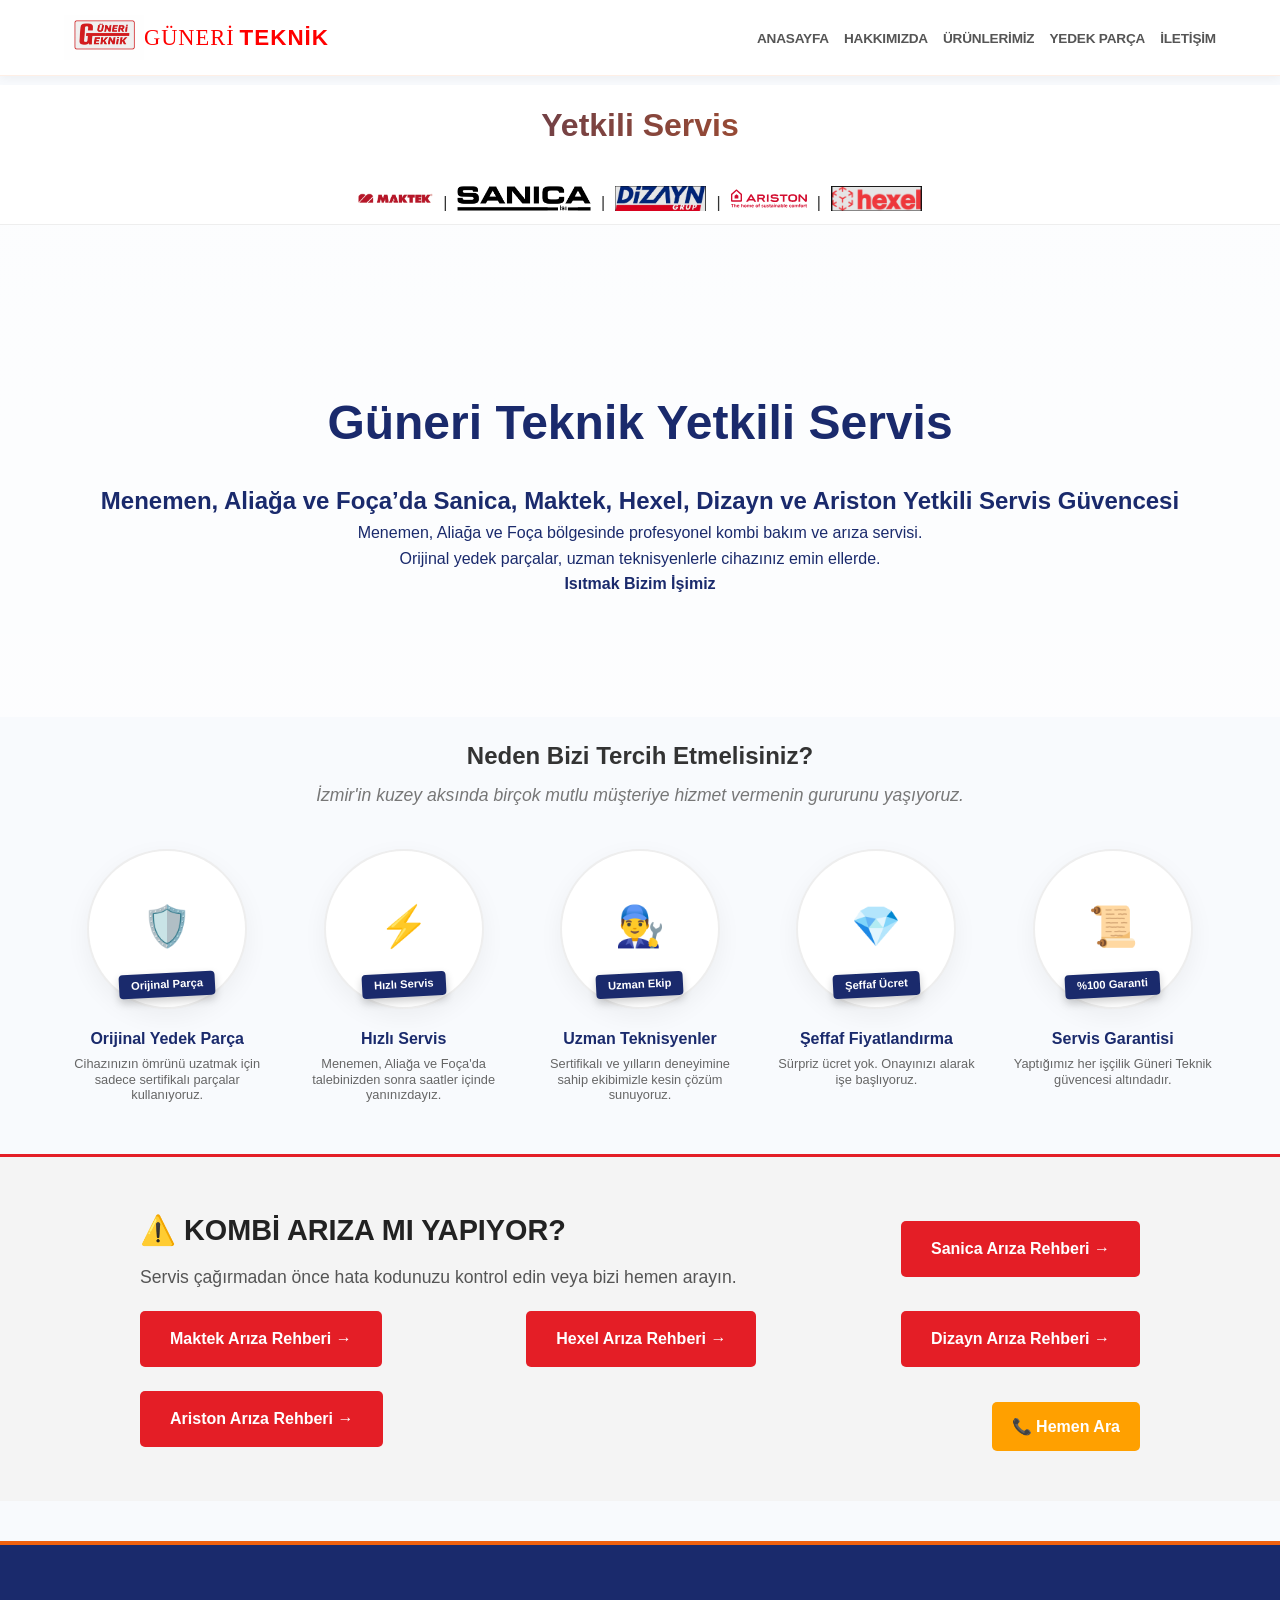
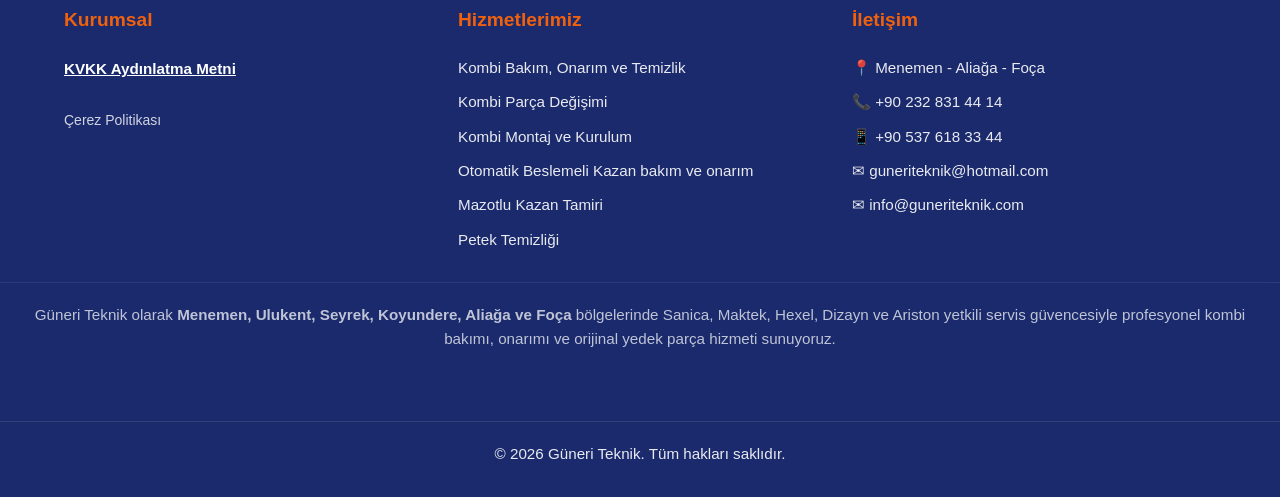
==== commit e75dbab6: "Update telephone nbr." ====
--- a/index.html
+++ b/index.html
@@ -203,8 +203,8 @@
     <section class="quick-support">
     <div class="support-container">
         <div class="support-text">
-            <h3>Kombiniz Hata mı Veriyor?</h3>
-            <p>Kombinizde karşılaştığınız arıza kodlarının anlamlarını öğrenmek ve servis öncesi çözüm yollarını görmek için rehberimizi inceleyin.</p>
+            <h3>⚠️ KOMBİ ARIZA MI YAPIYOR?</h3>
+            <p>Servis çağırmadan önce hata kodunuzu kontrol edin veya bizi hemen arayın.</p>
         </div>
         <div class="support-action">
             <a href="sanica-hata-kodlari/index.html" class="support-link">Sanica Arıza Rehberi →</a>
@@ -220,6 +220,11 @@
         </div>
         <div class="support-action">
             <a href="ariston-hata-kodlari/index.html" class="support-link">Ariston Arıza Rehberi →</a>
+        </div>
+        <div class="support-action">
+            <a href="tel:+905376183344" class="support-link call-btn">
+                📞 Hemen Ara
+            </a>
         </div>
     </div>
 </section>
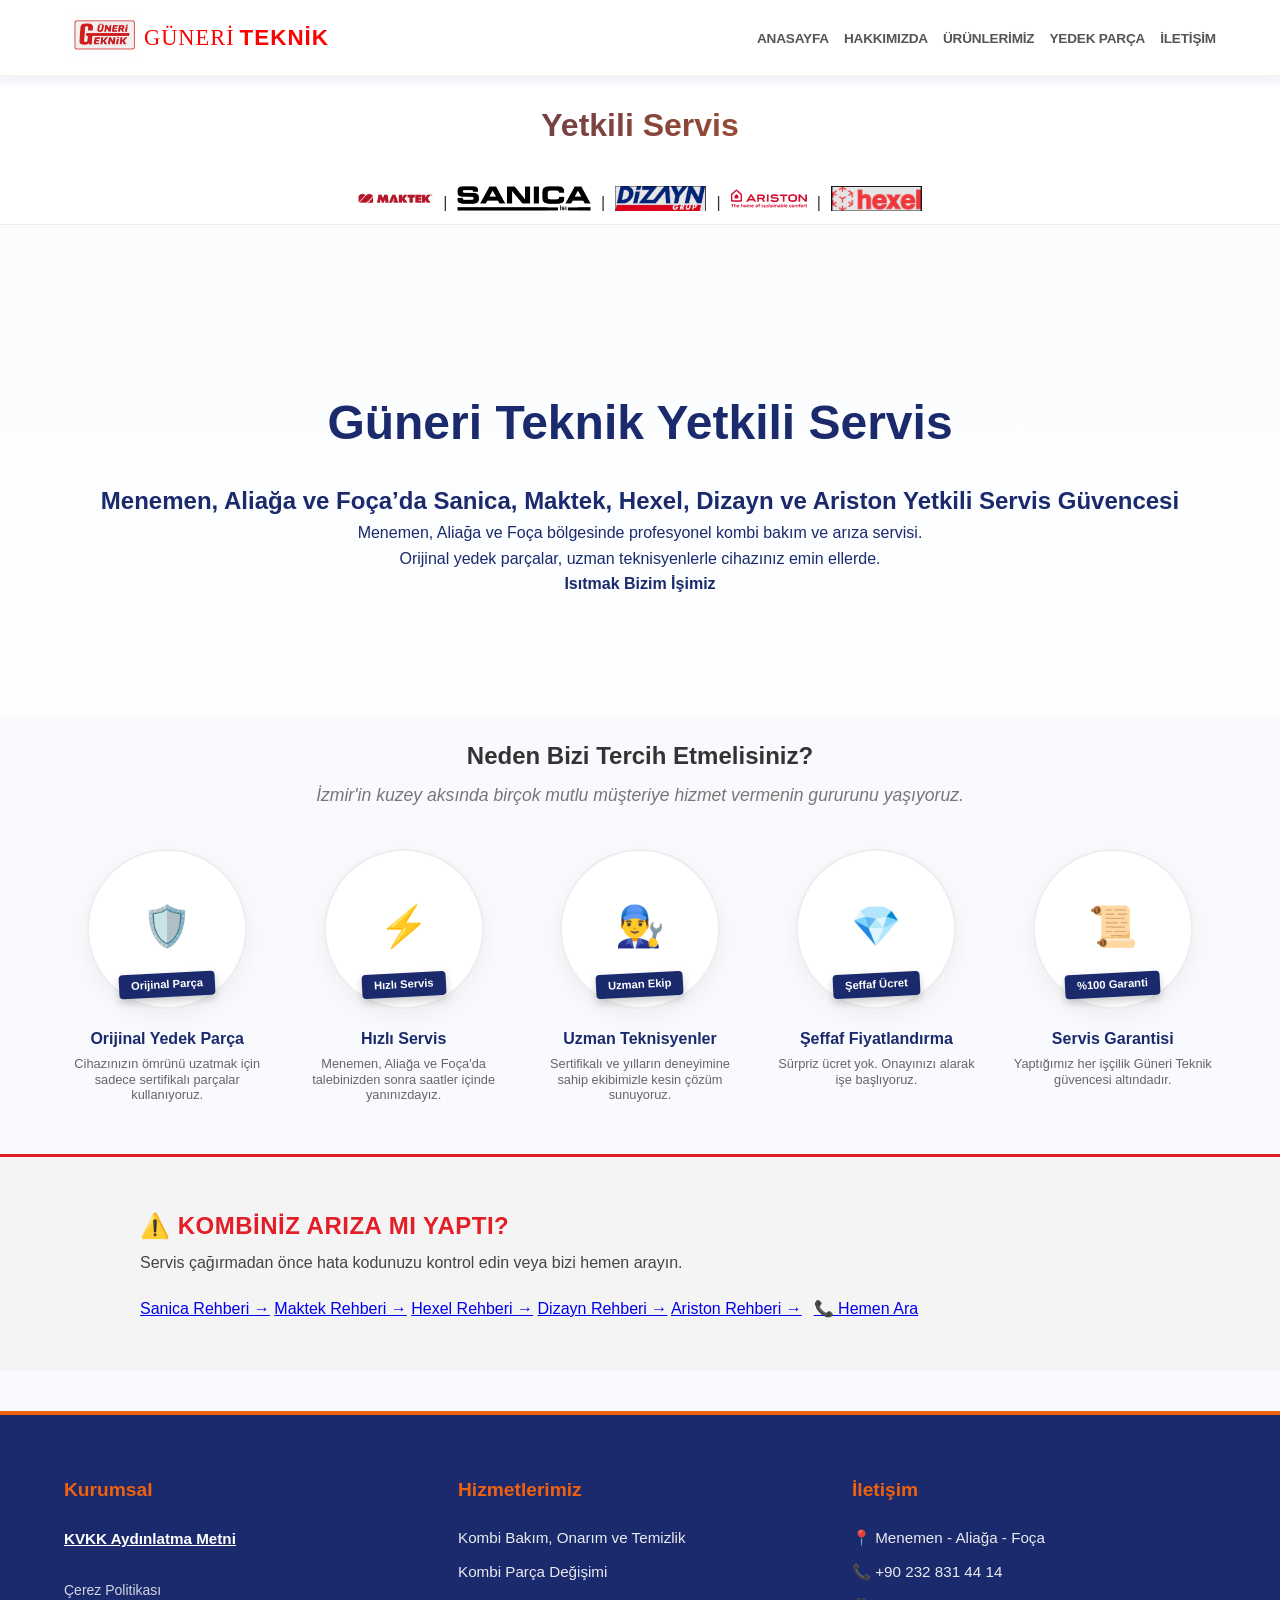
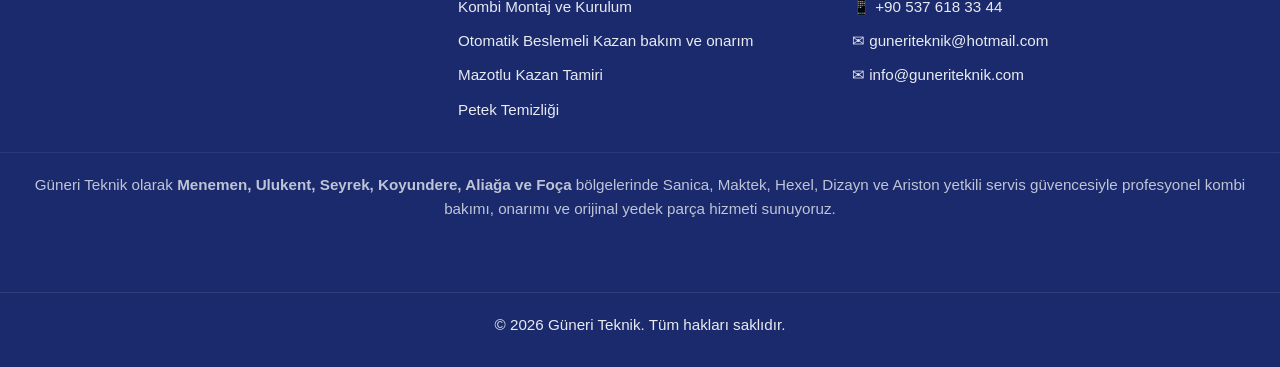
==== commit c48c22a4: "Update index.html" ====
--- a/index.html
+++ b/index.html
@@ -203,27 +203,19 @@
     <section class="quick-support">
     <div class="support-container">
         <div class="support-text">
-            <h3>⚠️ KOMBİ ARIZA MI YAPIYOR?</h3>
+            <h3>⚠️ KOMBİNİZ ARIZA MI YAPTI?</h3>
             <p>Servis çağırmadan önce hata kodunuzu kontrol edin veya bizi hemen arayın.</p>
         </div>
         <div class="support-action">
-            <a href="sanica-hata-kodlari/index.html" class="support-link">Sanica Arıza Rehberi →</a>
-        </div>
-        <div class="support-action">
-            <a href="maktek-hata-kodlari/index.html" class="support-link">Maktek Arıza Rehberi →</a>
-        </div>
-        <div class="support-action">
-            <a href="hexel-hata-kodlari/index.html" class="support-link">Hexel Arıza Rehberi →</a>
-        </div>
-        <div class="support-action">
-            <a href="dizayn-hata-kodlari/index.html" class="support-link">Dizayn Arıza Rehberi →</a>
-        </div>
-        <div class="support-action">
-            <a href="ariston-hata-kodlari/index.html" class="support-link">Ariston Arıza Rehberi →</a>
-        </div>
-        <div class="support-action">
-            <a href="tel:+905376183344" class="support-link call-btn">
-                📞 Hemen Ara
+            <div class="brand-links-grid">
+                <a href="sanica-hata-kodlari/" class="brand-link">Sanica Rehberi →</a>
+                <a href="maktek-hata-kodlari/" class="brand-link">Maktek Rehberi →</a>
+                <a href="hexel-hata-kodlari/" class="brand-link">Hexel Rehberi →</a>
+                <a href="dizayn-hata-kodlari/" class="brand-link">Dizayn Rehberi →</a>
+                <a href="ariston-hata-kodlari/" class="brand-link">Ariston Rehberi →</a>
+            </div>
+            <a href="tel:+905376183344" class="hemen-ara-btn">
+                <i class="fas fa-phone"></i>  📞 Hemen Ara
             </a>
         </div>
     </div>
--- a/style.css
+++ b/style.css
@@ -351,28 +351,47 @@
     gap: 20px;
 }
 .support-text h3 {
-    font-size: 1.8rem;
-    color: #222;
-    margin-bottom: 10px;
+    font-size: 1.5rem;
+    color: #e41e26;
+    font-weight: 800;
+    margin-bottom: 5px;
+    letter-spacing: 0.5px;
 }
 .support-text p {
-    color: #555;
-    font-size: 1.1rem;
+    font-size: 1rem;
+    color: #444;
+    margin-bottom: 0;
 }
 .support-link {
+    padding: 10px 18px;
+    font-size: 0.85rem;
+    text-transform: uppercase;
+    font-weight: 700;
+    border-radius: 6px; 
+    text-decoration: none;
+    transition: all 0.3s ease;
+    display: inline-flex;
+    align-items: center;
+    justify-content: center;
+    border: none;
+}
+.support-action {
+    display: flex;
+    gap: 12px;
+    align-items: center;
+}
+/* Hemen Ara Butonu (Canlı Kırmızı) */
+.call-btn {
     background-color: #e41e26;
     color: #fff;
-    padding: 15px 30px;
-    text-decoration: none;
-    border-radius: 5px;
-    font-weight: bold;
-    transition: 0.3s;
-    display: inline-block;
+    box-shadow: 0 4px 10px rgba(228, 30, 38, 0.3);
 }
 .support-link:hover {
-    background-color: #333;
-    transform: scale(1.05);
-}
+    transform: translateY(-2px);
+    box-shadow: 0 6px 15px rgba(0,0,0,0.15);
+    filter: brightness(1.1);
+}
+
 /* ==========================================================================
    4. HAKKIMIZDA ÖZEL
    ========================================================================== */
@@ -1582,7 +1601,8 @@
 .error-title { font-size: 1.1rem; }
 .cta-section { padding: 30px 15px; }
 .cta-btn { width: 100%; box-sizing: border-box; } 
-   .support-container { text-align: center; justify-content: center; }
-    .support-text h3 { font-size: 1.5rem; }
-    .support-link { width: 100%; }
-}
+.support-container { flex-direction: column; text-align: center; gap: 20px; }
+.support-text h3 { font-size: 1.5rem; }
+.support-link { flex: 1; max-width: 160px; font-size: 0.8rem; }
+.support-action {width: 100%;justify-content: center;}
+}
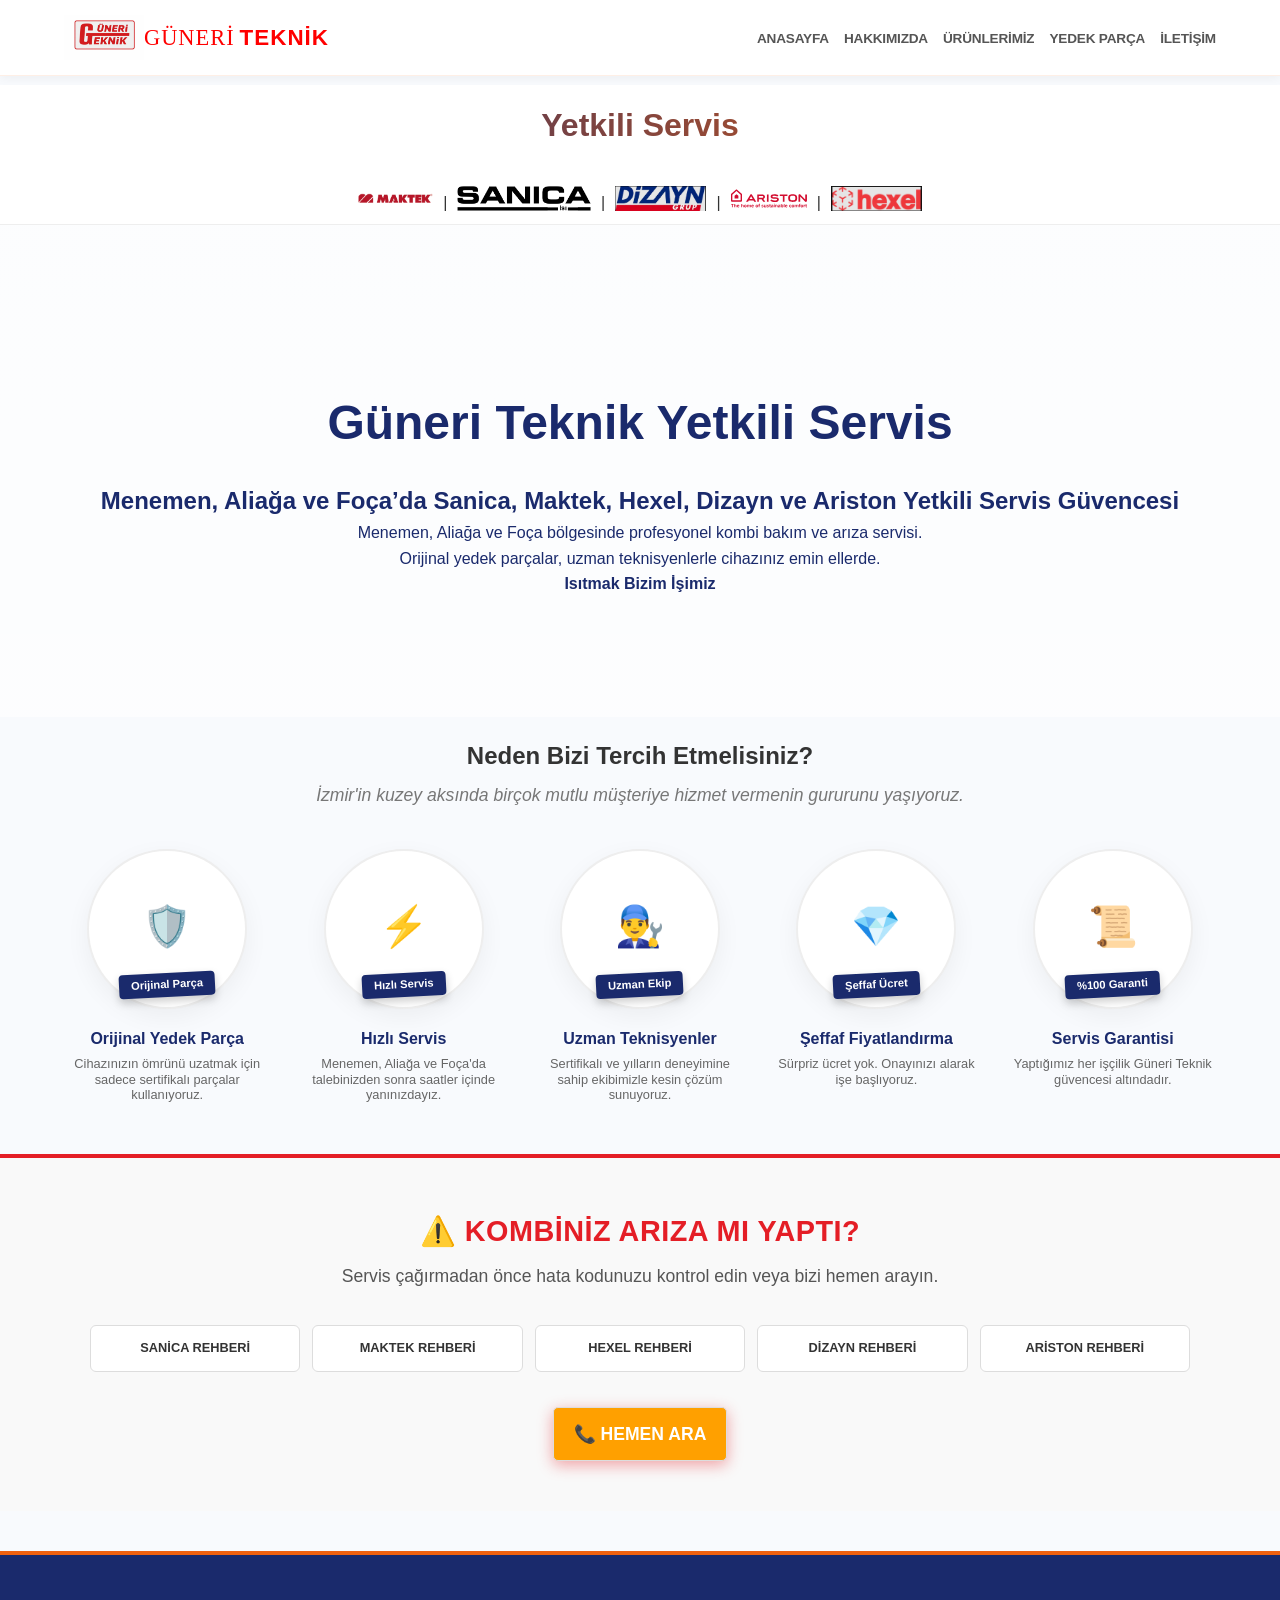
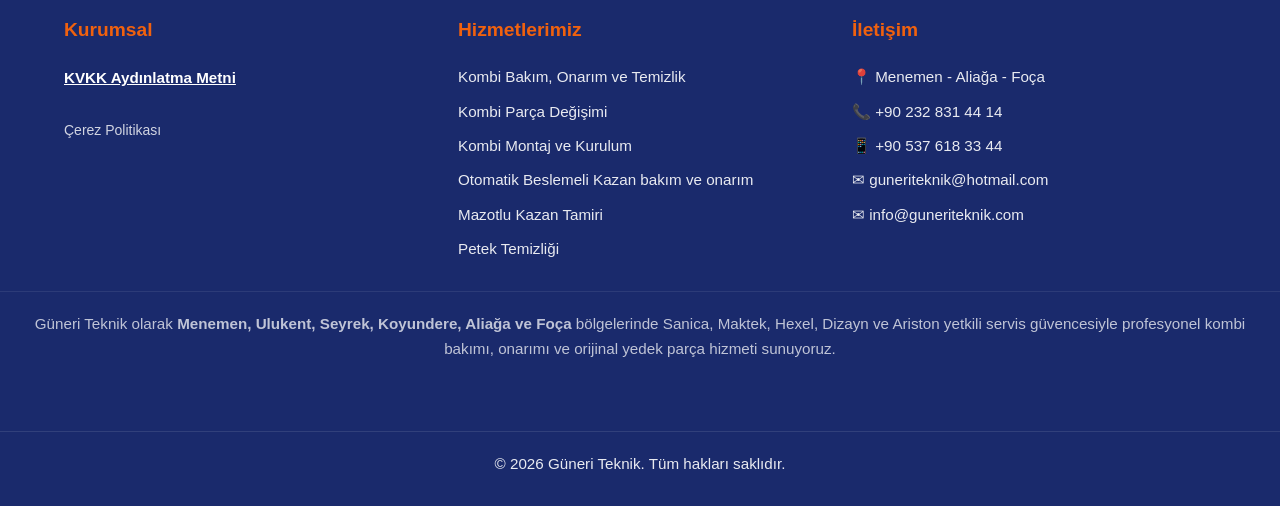
==== commit 405094ae: "Update index.html" ====
--- a/index.html
+++ b/index.html
@@ -208,15 +208,13 @@
         </div>
         <div class="support-action">
             <div class="brand-links-grid">
-                <a href="sanica-hata-kodlari/" class="brand-link">Sanica Rehberi →</a>
-                <a href="maktek-hata-kodlari/" class="brand-link">Maktek Rehberi →</a>
-                <a href="hexel-hata-kodlari/" class="brand-link">Hexel Rehberi →</a>
-                <a href="dizayn-hata-kodlari/" class="brand-link">Dizayn Rehberi →</a>
-                <a href="ariston-hata-kodlari/" class="brand-link">Ariston Rehberi →</a>
-            </div>
-            <a href="tel:+905376183344" class="hemen-ara-btn">
-                <i class="fas fa-phone"></i>  📞 Hemen Ara
-            </a>
+                <a href="sanica-hata-kodlari/" class="support-link">Sanica Rehberi</a>
+                <a href="maktek-hata-kodlari/" class="support-link">Maktek Rehberi</a>
+                <a href="hexel-hata-kodlari/" class="support-link">Hexel Rehberi</a>
+                <a href="dizayn-hata-kodlari/" class="support-link">Dizayn Rehberi</a>
+                <a href="ariston-hata-kodlari/" class="support-link">Ariston Rehberi</a>
+            </div>
+                <a href="tel:+905376183344" class="support-link call-btn">📞 HEMEN ARA</a>
         </div>
     </div>
 </section>
--- a/style.css
+++ b/style.css
@@ -336,60 +336,92 @@
     }
 /* Hızlı Çözüm Bloğu CSS */
 .quick-support {
-    background-color: #f4f4f4;
+    background-color: #f9f9f9;
     padding: 50px 20px;
-    border-top: 3px solid #e41e26;
+    border-top: 4px solid #e41e26;
     margin: 40px 0;
 }
+
 .support-container {
-    max-width: 1000px;
+    max-width: 1100px;
     margin: 0 auto;
     display: flex;
-    justify-content: space-between;
+    flex-direction: column; /* Başlığı üste, butonları alta almak için */
     align-items: center;
-    flex-wrap: wrap;
-    gap: 20px;
-}
+    gap: 25px;
+    text-align: center;
+}
+
+/* Başlık ve Metin Grubu */
 .support-text h3 {
-    font-size: 1.5rem;
+    font-size: 1.8rem;
     color: #e41e26;
     font-weight: 800;
-    margin-bottom: 5px;
+    margin-bottom: 8px;
     letter-spacing: 0.5px;
-}
+    text-transform: uppercase;
+}
+
 .support-text p {
-    font-size: 1rem;
-    color: #444;
-    margin-bottom: 0;
-}
+    font-size: 1.1rem;
+    color: #555;
+    margin-bottom: 10px;
+}
+
+/* Aksiyon Alanı (Linkler + Arama Butonu) */
+.support-action {
+    width: 100%;
+    display: flex;
+    flex-direction: column;
+    align-items: center;
+    gap: 20px;
+}
+
+/* Marka Linklerinin Izgara Yapısı (Masaüstü 5 Yan Yana) */
+.brand-links-grid {
+    display: grid;
+    grid-template-columns: repeat(5, 1fr); 
+    gap: 12px;
+    width: 100%;
+}
+
 .support-link {
-    padding: 10px 18px;
-    font-size: 0.85rem;
+    padding: 12px 10px;
+    font-size: 0.8rem;
     text-transform: uppercase;
     font-weight: 700;
-    border-radius: 6px; 
+    border-radius: 6px;
     text-decoration: none;
     transition: all 0.3s ease;
-    display: inline-flex;
+    display: flex;
     align-items: center;
     justify-content: center;
-    border: none;
-}
-.support-action {
-    display: flex;
-    gap: 12px;
-    align-items: center;
-}
-/* Hemen Ara Butonu (Canlı Kırmızı) */
+    background-color: #fff;
+    color: #333;
+    border: 1px solid #ddd;
+}
+
+.support-link:hover {
+    border-color: #e41e26;
+    color: #e41e26;
+    transform: translateY(-3px);
+    box-shadow: 0 5px 15px rgba(0,0,0,0.1);
+}
+
+/* Hemen Ara Butonu */
 .call-btn {
     background-color: #e41e26;
-    color: #fff;
-    box-shadow: 0 4px 10px rgba(228, 30, 38, 0.3);
-}
-.support-link:hover {
-    transform: translateY(-2px);
-    box-shadow: 0 6px 15px rgba(0,0,0,0.15);
-    filter: brightness(1.1);
+    color: #fff !important;
+    padding: 15px 40px;
+    font-size: 1.1rem;
+    border-radius: 50px; /* Daha dikkat çekici oval yapı */
+    box-shadow: 0 4px 15px rgba(228, 30, 38, 0.4);
+    width: fit-content;
+}
+
+.call-btn:hover {
+    background-color: #333;
+    transform: scale(1.05);
 }
 
 /* ==========================================================================
@@ -1601,8 +1633,10 @@
 .error-title { font-size: 1.1rem; }
 .cta-section { padding: 30px 15px; }
 .cta-btn { width: 100%; box-sizing: border-box; } 
-.support-container { flex-direction: column; text-align: center; gap: 20px; }
-.support-text h3 { font-size: 1.5rem; }
-.support-link { flex: 1; max-width: 160px; font-size: 0.8rem; }
+.support-container { padding: 30px 15px;gap: 15px; }
+.support-text h3 { font-size: 1.4rem; }
+.brand-links-grid {grid-template-columns: repeat(2, 1fr); gap: 8px; }
+.brand-links-grid a:last-child:nth-child(odd) {grid-column: span 2; }
 .support-action {width: 100%;justify-content: center;}
-}
+.call-btn {width: 100%;margin-top: 10px;padding: 12px; }
+}
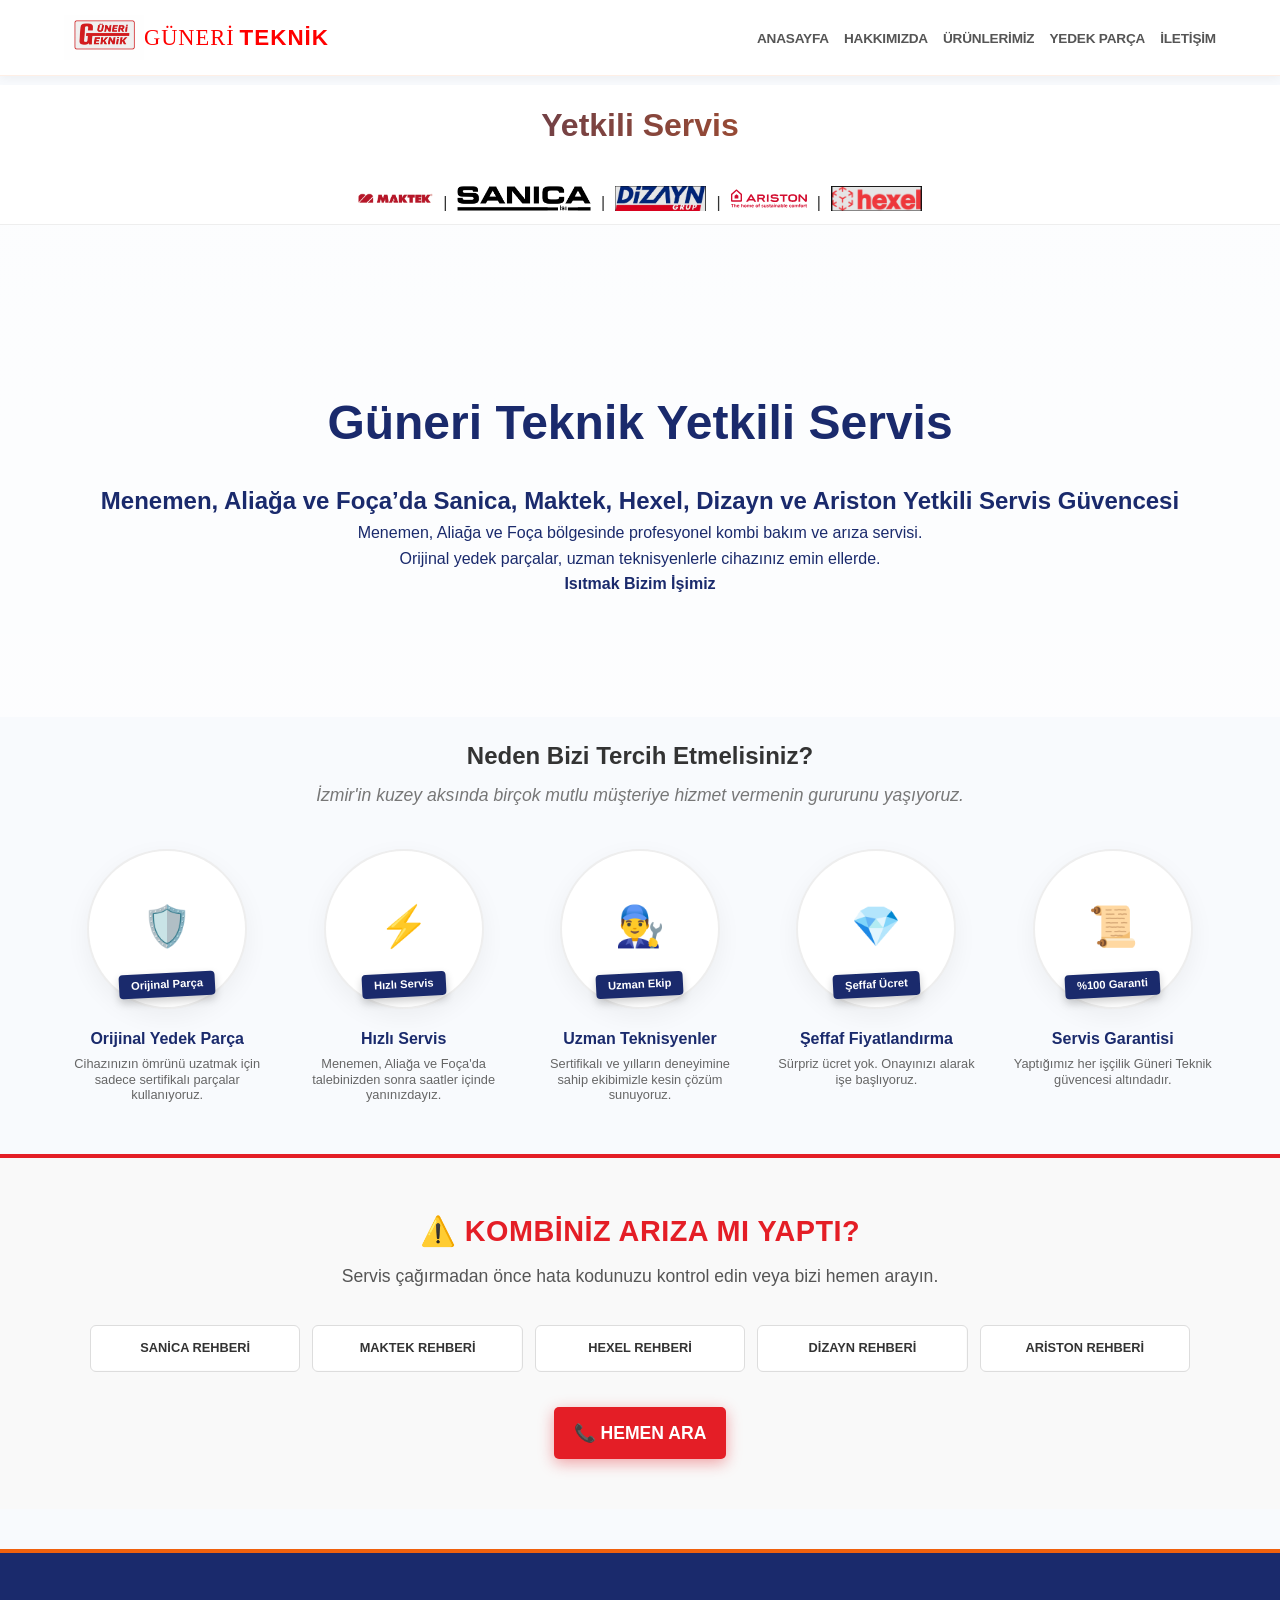
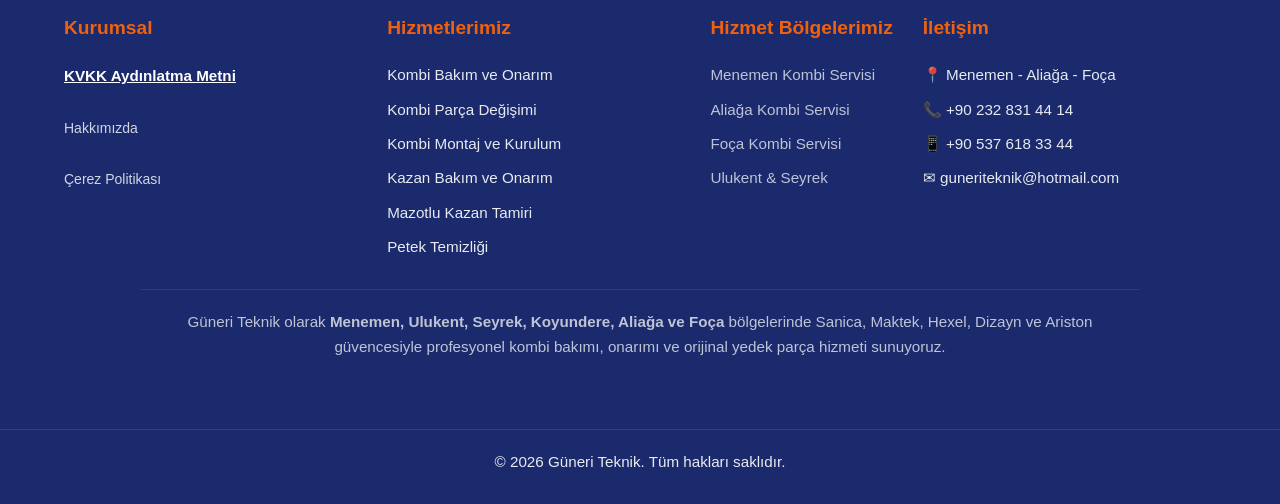
==== commit 980b6f12: "Update index.html" ====
--- a/index.html
+++ b/index.html
@@ -219,47 +219,60 @@
     </div>
 </section>
     <footer class="site-footer">
-        <div class="container footer-flex-alt">
-
-            <div class="footer-kvkk-zone">
-                <h4>Kurumsal</h4>
-                <button type="button" class="footer-link-btn" onclick="openKvkk()">
-                    KVKK Aydınlatma Metni
-                </button>
-                <br><br>
-                <a href="#" style="color:white; text-decoration:none; font-size:14px; opacity:0.8;">Çerez Politikası</a>
-            </div>
-
-            <div class="footer-hizmetler">
-                <h4>Hizmetlerimiz</h4>
-                <ul>
-                    <li>Kombi Bakım, Onarım ve Temizlik</li>
-                    <li>Kombi Parça Değişimi</li>
-                    <li>Kombi Montaj ve Kurulum</li>
-                    <li>Otomatik Beslemeli Kazan bakım ve onarım</li>
-                    <li>Mazotlu Kazan Tamiri</li>
-                    <li>Petek Temizliği</li>
-                </ul>
-            </div>
-
-            <div class="footer-info" id="iletisim">
-                <h4>İletişim</h4>
-                <p>📍 Menemen - Aliağa - Foça</p>
-                <p>📞 +90 232 831 44 14</p>
-                <p>📱 +90 537 618 33 44</p>
-                <p>✉ guneriteknik@hotmail.com</p>
-                <p>✉ info@guneriteknik.com</p>
-            </div>
-        </div>
-        <div style="text-align: center; padding: 20px; font-size: 0.9em; opacity: 0.8; border-top: 1px solid rgba(255,255,255,0.1); margin-top: 20px;">
-            <p>Güneri Teknik olarak <strong>Menemen, Ulukent, Seyrek, Koyundere, Aliağa ve Foça</strong> bölgelerinde 
-    Sanica, Maktek, Hexel, Dizayn ve Ariston yetkili servis güvencesiyle profesyonel kombi bakımı, onarımı ve 
-    orijinal yedek parça hizmeti sunuyoruz.</p>
-        </div>
-        <div class="footer-bottom">
-            <p>&copy; 2026 Güneri Teknik. Tüm hakları saklıdır.</p>
-        </div>
-    </footer>
+    <div class="container footer-flex-alt">
+
+        <div class="footer-kvkk-zone">
+            <h4>Kurumsal</h4>
+            <button type="button" class="footer-link-btn" onclick="openKvkk()">
+                KVKK Aydınlatma Metni
+            </button>
+            <br><br>
+            <a href="hakkimizda" style="color:white; text-decoration:none; font-size:14px; opacity:0.8;">Hakkımızda</a>
+            <br><br>
+            <a href="#" style="color:white; text-decoration:none; font-size:14px; opacity:0.8;">Çerez Politikası</a>
+        </div>
+
+        <div class="footer-hizmetler">
+            <h4>Hizmetlerimiz</h4>
+            <ul>
+                <li>Kombi Bakım ve Onarım</li>
+                <li>Kombi Parça Değişimi</li>
+                <li>Kombi Montaj ve Kurulum</li>
+                <li>Kazan Bakım ve Onarım</li>
+                <li>Mazotlu Kazan Tamiri</li>
+                <li>Petek Temizliği</li>
+            </ul>
+        </div>
+
+        <div class="footer-regions">
+            <h4>Hizmet Bölgelerimiz</h4>
+            <ul>
+                <li><a href="./" style="color:white; text-decoration:none; opacity:0.8;">Menemen Kombi Servisi</a></li>
+                <li><a href="aliaga-kombi-servisi/" style="color:white; text-decoration:none; opacity:0.8;">Aliağa Kombi Servisi</a></li>
+                <li><a href="foca-kombi-servisi/" style="color:white; text-decoration:none; opacity:0.8;">Foça Kombi Servisi</a></li>
+                <li><a href="./" style="color:white; text-decoration:none; opacity:0.8;">Ulukent & Seyrek</a></li>
+            </ul>
+        </div>
+
+        <div class="footer-info" id="iletisim">
+            <h4>İletişim</h4>
+            <p>📍 Menemen - Aliağa - Foça</p>
+            <p>📞 +90 232 831 44 14</p>
+            <p>📱 +90 537 618 33 44</p>
+            <p>✉ guneriteknik@hotmail.com</p>
+        </div>
+    </div>
+
+    <div style="text-align: center; padding: 20px; font-size: 0.9em; opacity: 0.8; border-top: 1px solid rgba(255,255,255,0.1); margin-top: 20px; max-width: 1000px; margin-left: auto; margin-right: auto;">
+        <p>Güneri Teknik olarak <strong>Menemen, Ulukent, Seyrek, Koyundere, Aliağa ve Foça</strong> bölgelerinde 
+        Sanica, Maktek, Hexel, Dizayn ve Ariston güvencesiyle profesyonel kombi bakımı, onarımı ve 
+        orijinal yedek parça hizmeti sunuyoruz.</p>
+    </div>
+
+    <div class="footer-bottom">
+        <p>&copy; 2026 Güneri Teknik. Tüm hakları saklıdır.</p>
+    </div>
+</footer>
 
     <dialog id="kvkkModal" class="modal-dialog">
         <div class="modal-content">
--- a/style.css
+++ b/style.css
@@ -399,29 +399,44 @@
     background-color: #fff;
     color: #333;
     border: 1px solid #ddd;
+   position: relative;
+    overflow: hidden;
+   z-index: 1;
+   background: linear-gradient(to right, #b0c4de 50%, #fff 50%);
+    background-size: 200% 100%;
+    background-position: right bottom;
+    transition: background-position 0.5s ease-out, color 0.3s ease;
 }
 
 .support-link:hover {
-    border-color: #e41e26;
-    color: #e41e26;
-    transform: translateY(-3px);
-    box-shadow: 0 5px 15px rgba(0,0,0,0.1);
+    color: #000; 
+    border-color: #b0c4de;
+    background-position: left bottom; 
+    box-shadow: none; 
 }
 
 /* Hemen Ara Butonu */
 .call-btn {
-    background-color: #e41e26;
+    background: #e41e26 !important; 
     color: #fff !important;
     padding: 15px 40px;
     font-size: 1.1rem;
-    border-radius: 50px; /* Daha dikkat çekici oval yapı */
+    font-weight: 800;
+    border-radius: 50px;
+    text-decoration: none;
+    display: inline-flex;
+    align-items: center;
+    justify-content: center;
     box-shadow: 0 4px 15px rgba(228, 30, 38, 0.4);
+    transition: all 0.3s ease;
+    border: none;
     width: fit-content;
 }
 
 .call-btn:hover {
-    background-color: #333;
-    transform: scale(1.05);
+    transform: scale(1.05); 
+    background-color: #333 !important; 
+    box-shadow: 0 6px 20px rgba(0,0,0,0.2);
 }
 
 /* ==========================================================================
@@ -1512,7 +1527,123 @@
 }
 
 /* ==========================================================================
-   12. MOBİL UYUMLULUK
+   12. LOKAL HİZMET SAYFALARI (ALİAĞA & FOÇA)
+   ========================================================================== */
+.page-location-aliaga {
+    background-color: #fdfdfd;
+}
+
+.location-page {
+    padding-top: 120px; /* Header altında kalmaması için */
+    max-width: 1100px;
+    margin: 0 auto;
+    padding-bottom: 60px;
+}
+
+.location-hero {
+    background: linear-gradient(rgba(0, 0, 0, 0.7), rgba(0, 0, 0, 0.7)), url('img/aliaga-servis-bg.jpg'); /* Varsa bir görsel koyabilirsin */
+    background-size: cover;
+    background-position: center;
+    color: white;
+    padding: 80px 20px;
+    text-align: center;
+    border-radius: 15px;
+    margin: 0 20px 40px 20px;
+}
+
+.location-hero h1 {
+    font-size: 2.5rem;
+    margin-bottom: 15px;
+    text-transform: uppercase;
+}
+
+.location-hero p {
+    font-size: 1.2rem;
+    max-width: 700px;
+    margin: 0 auto 30px;
+    line-height: 1.6;
+}
+
+.location-features {
+    display: grid;
+    grid-template-columns: repeat(3, 1fr);
+    gap: 20px;
+    margin: 0 20px 50px;
+}
+
+.feature-card {
+    background: #fff;
+    padding: 30px 20px;
+    border-radius: 12px;
+    text-align: center;
+    box-shadow: 0 5px 15px rgba(0,0,0,0.05);
+    border-bottom: 4px solid #b0c4de; 
+    transition: transform 0.3s ease;
+}
+
+.feature-card:hover {
+    transform: translateY(-5px);
+}
+
+.feature-card h3 {
+    font-size: 1.2rem;
+    color: #e41e26;
+    margin-bottom: 15px;
+}
+
+.feature-card p {
+    font-size: 0.95rem;
+    color: #666;
+    line-height: 1.5;
+}
+
+.location-text-content {
+    background: #fff;
+    padding: 40px;
+    margin: 0 20px;
+    border-radius: 12px;
+    line-height: 1.8;
+    color: #444;
+}
+
+.location-text-content h2 {
+    color: #333;
+    margin-bottom: 20px;
+    border-left: 5px solid #e41e26;
+    padding-left: 15px;
+}
+
+.neighborhoods {
+    margin-top: 30px;
+    background: #f4f7f9;
+    padding: 25px;
+    border-radius: 8px;
+}
+
+.neighborhoods h4 {
+    margin-bottom: 15px;
+    color: #2c3e50;
+}
+
+.neighborhoods ul {
+    display: grid;
+    grid-template-columns: repeat(2, 1fr);
+    list-style: none;
+    padding: 0;
+}
+
+.neighborhoods ul li {
+    padding: 5px 0;
+    font-size: 0.9rem;
+}
+
+.neighborhoods ul li::before {
+    content: "📍";
+    margin-right: 8px;
+}
+
+/* ==========================================================================
+   13. MOBİL UYUMLULUK
    ========================================================================== */
 @media (max-width: 768px) {
    page-home .hero {
@@ -1600,8 +1731,24 @@
     #menu-bar:checked ~ .menu-overlay {
         display: block; /* Dışarı tıklama katmanını aç */
     }
-
-    /* 6. Diğer Mobil Düzeltmeler */
+   /* 6. LOKAL HİZMET SAYFALARI */
+   .location-page { padding-top: 100px; }
+    
+    .location-hero h1 { font-size: 1.8rem; }
+    
+    .location-features {
+        grid-template-columns: 1fr; /* Mobilde kartlar alt alta */
+    }
+    
+    .neighborhoods ul {
+        grid-template-columns: 1fr; /* Mobilde mahalleler tek sütun */
+    }
+    
+    .location-text-content {
+        padding: 20px;
+    }
+
+    /* 7. Diğer Mobil Düzeltmeler */
     .site-logo { height: 40px; }
     .brand-logos {padding: 5px 0 !important; gap: 7px !important;}
     .brand-logos img {height: 16px !important; width: auto; margin: 5px;}
@@ -1638,5 +1785,5 @@
 .brand-links-grid {grid-template-columns: repeat(2, 1fr); gap: 8px; }
 .brand-links-grid a:last-child:nth-child(odd) {grid-column: span 2; }
 .support-action {width: 100%;justify-content: center;}
-.call-btn {width: 100%;margin-top: 10px;padding: 12px; }
-}
+.call-btn { width: 100%; }
+}
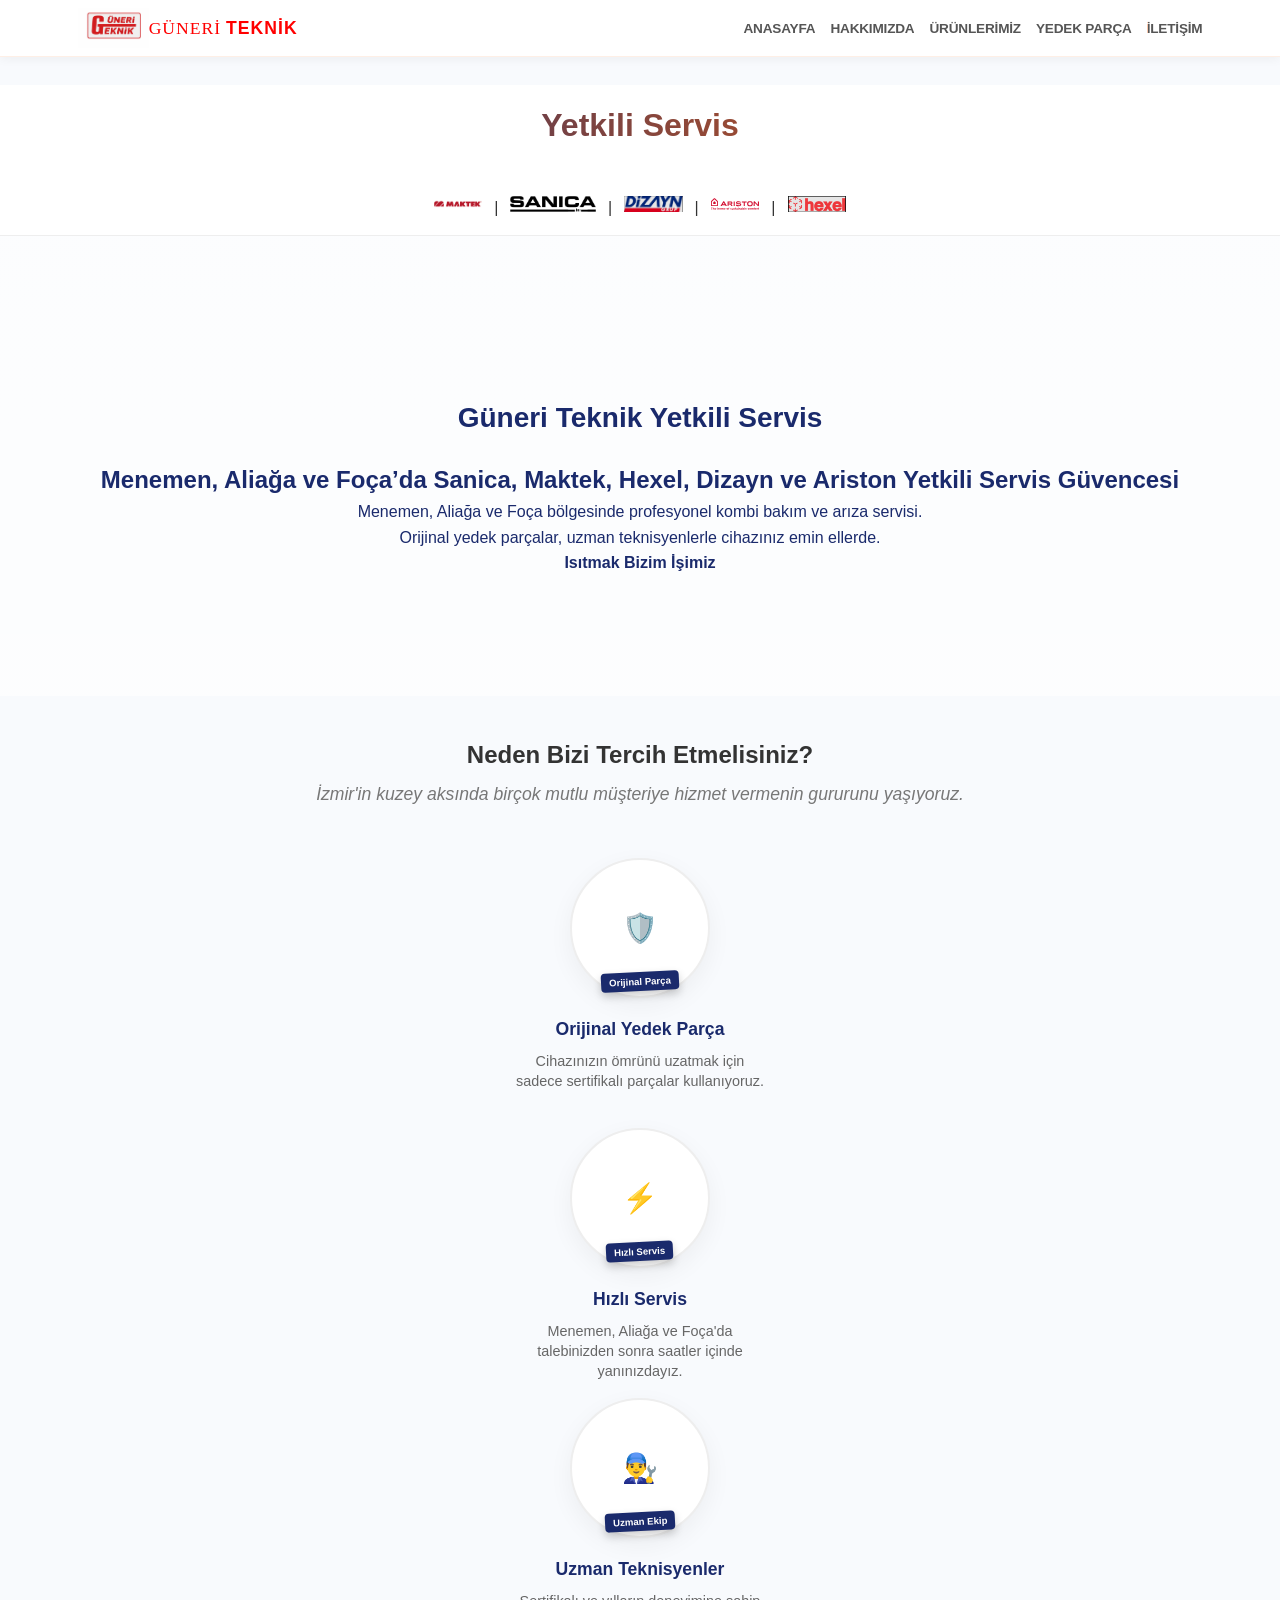
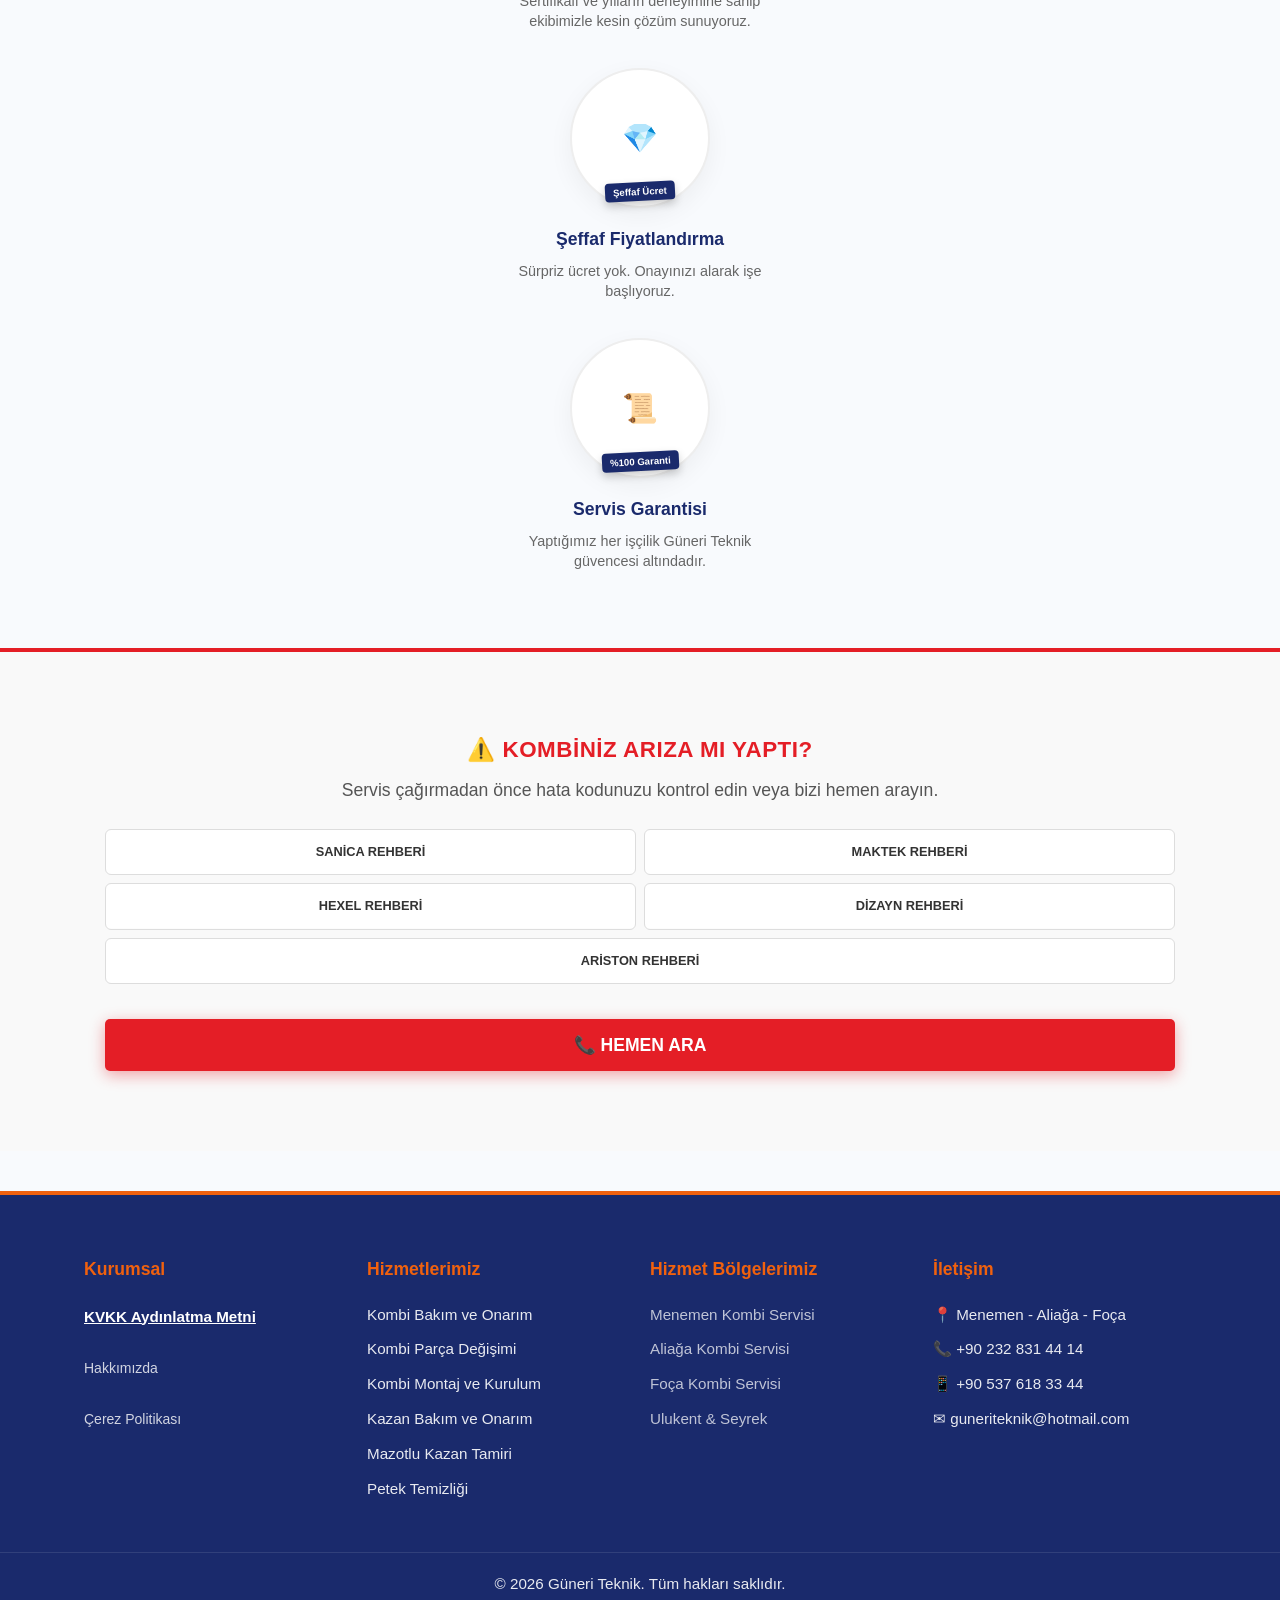
==== commit 20751523: "Update index.html" ====
--- a/index.html
+++ b/index.html
@@ -194,8 +194,6 @@
                             <p>Yaptığımız her işçilik Güneri Teknik güvencesi altındadır.</p>
                         </div>
                     </div>
-
-                    
                 </div>
             </div>
         </section>
@@ -220,7 +218,6 @@
 </section>
     <footer class="site-footer">
     <div class="container footer-flex-alt">
-
         <div class="footer-kvkk-zone">
             <h4>Kurumsal</h4>
             <button type="button" class="footer-link-btn" onclick="openKvkk()">
@@ -262,13 +259,7 @@
             <p>✉ guneriteknik@hotmail.com</p>
         </div>
     </div>
-
-    <div style="text-align: center; padding: 20px; font-size: 0.9em; opacity: 0.8; border-top: 1px solid rgba(255,255,255,0.1); margin-top: 20px; max-width: 1000px; margin-left: auto; margin-right: auto;">
-        <p>Güneri Teknik olarak <strong>Menemen, Ulukent, Seyrek, Koyundere, Aliağa ve Foça</strong> bölgelerinde 
-        Sanica, Maktek, Hexel, Dizayn ve Ariston güvencesiyle profesyonel kombi bakımı, onarımı ve 
-        orijinal yedek parça hizmeti sunuyoruz.</p>
-    </div>
-
+  
     <div class="footer-bottom">
         <p>&copy; 2026 Güneri Teknik. Tüm hakları saklıdır.</p>
     </div>
--- a/style.css
+++ b/style.css
@@ -232,24 +232,23 @@
 }
 /* --- Tercih Kartları --- */
 .tercih {
-    padding: 20px 0 105px 0; 
+    padding: 60px 0 160px 0; /* Alt boşluğu yazıların taşmaması için artırdık */
     background-color: #f8fafd;
     text-align: center;
 }
-
-/* Grid Yapısını Dairelere Göre Düzenleme */
 .tercih-grid {
     display: grid;
-    grid-template-columns: repeat(auto-fit, minmax(200px, 1fr));
-    gap: 100px 30px; 
-    margin-top: 40px;
-}
-
-/* Ana Daire Kartı */
+    grid-template-columns: repeat(5, 1fr); 
+    gap: 120px 20px; 
+    margin-top: 60px;
+    max-width: 1200px;
+    margin-left: auto;
+    margin-right: auto;
+}
 .tercih-card {
     background: #fff;
-    width: 160px;
-    height: 160px;
+    width: 150px; 
+    height: 150px;
     border-radius: 50%;
     margin: 0 auto;
     display: flex;
@@ -261,79 +260,62 @@
     border: 2px solid #eee;
     transition: all 0.4s cubic-bezier(0.175, 0.885, 0.32, 1.275);
     cursor: pointer;
-}
-
-    /* Kartın İçindeki İkon */
-    .tercih-card .icon {
-        font-size: 2.5rem;
-        margin-bottom: 5px;
-        z-index: 1;
-    }
-
-    /* Lacivert/Siyah Etiket Bandı */
-    .tercih-card .step-label {
-        position: absolute;
-        bottom: 10px;
-        background: #1a2a6c;
-        color: #fff;
-        padding: 3px 12px;
-        font-size: 0.7rem;
-        font-weight: bold;
-        border-radius: 4px;
-        transform: rotate(-3deg);
-        white-space: nowrap;
-        z-index: 2;
-        box-shadow: 0 4px 8px rgba(0,0,0,0.2);
-    }
-
-    /* Alt kısımdaki yazılar (Dairenin dışında) */
-    .tercih-card .card-content {
-        position: absolute;
-        top: 175px; /* Dairenin bitişinden sonra başlar */
-        left: 50%;
-        transform: translateX(-50%);
-        width: 200px;
-    }
-
-        .tercih-card .card-content h3 {
-            color: #1a2a6c;
-            font-size: 1rem;
-            margin-bottom: 5px;
-            font-weight: 700;
-        }
-
-        .tercih-card .card-content p {
-            font-size: 0.8rem;
-            color: #666;
-            line-height: 1.2;
-        }
-
-    /* --- HOVER EFEKTİ (SEÇİLME ANI) --- */
-    .tercih-card:hover {
-        transform: scale(1.05);
-        border-color: #f0610e;
-        box-shadow: 0 15px 45px rgba(240, 97, 14, 0.15);
-    }
-
-    /* Seçilince Etrafında Dönenv Kesik Çizgili Daire */
-    .tercih-card::after {
-        content: '';
-        position: absolute;
-        top: -10px;
-        left: -10px;
-        right: -10px;
-        bottom: -10px;
-        border: 2px dashed #f0610e;
-        border-radius: 50%;
-        opacity: 0;
-        transition: 0.4s ease;
-        transform: rotate(0deg);
-    }
-
-    .tercih-card:hover::after {
-        opacity: 1;
-        transform: rotate(45deg); /* Hafif bir dönüş efekti */
-    }
+    z-index: 5;
+}
+
+.tercih-card .step-label {
+    position: absolute;
+    bottom: 5px; 
+    background: #1a2a6c;
+    color: #fff;
+    padding: 3px 10px;
+    font-size: 0.65rem;
+    font-weight: bold;
+    border-radius: 4px;
+    transform: rotate(-3deg);
+    white-space: nowrap;
+    z-index: 10;
+    box-shadow: 0 4px 8px rgba(0,0,0,0.2);
+}
+.tercih-card .card-content {
+    position: absolute;
+    top: 165px; 
+    left: 50%;
+    transform: translateX(-50%);
+    width: 180px; 
+}
+.tercih-card .card-content h3 {
+    color: #1a2a6c;
+    font-size: 0.95rem;
+    margin-bottom: 5px;
+    font-weight: 700;
+}
+.tercih-card .card-content p {
+    font-size: 0.8rem;
+    color: #666;
+    line-height: 1.3;
+}
+.tercih-card:hover {
+    transform: scale(1.1);
+    border-color: #f0610e;
+    box-shadow: 0 15px 45px rgba(240, 97, 14, 0.15);
+}
+.tercih-card::after {
+    content: '';
+    position: absolute;
+    top: -10px;
+    left: -10px;
+    right: -10px;
+    bottom: -10px;
+    border: 2px dashed #f0610e;
+    border-radius: 50%;
+    opacity: 0;
+    transition: 0.4s ease;
+}
+.tercih-card:hover::after {
+    opacity: 1;
+    transform: rotate(90deg);
+}
 /* Hızlı Çözüm Bloğu CSS */
 .quick-support {
     background-color: #f9f9f9;
@@ -346,13 +328,11 @@
     max-width: 1100px;
     margin: 0 auto;
     display: flex;
-    flex-direction: column; /* Başlığı üste, butonları alta almak için */
+    flex-direction: column; 
     align-items: center;
     gap: 25px;
     text-align: center;
 }
-
-/* Başlık ve Metin Grubu */
 .support-text h3 {
     font-size: 1.8rem;
     color: #e41e26;
@@ -361,13 +341,11 @@
     letter-spacing: 0.5px;
     text-transform: uppercase;
 }
-
 .support-text p {
     font-size: 1.1rem;
     color: #555;
     margin-bottom: 10px;
 }
-
 /* Aksiyon Alanı (Linkler + Arama Butonu) */
 .support-action {
     width: 100%;
@@ -376,7 +354,6 @@
     align-items: center;
     gap: 20px;
 }
-
 /* Marka Linklerinin Izgara Yapısı (Masaüstü 5 Yan Yana) */
 .brand-links-grid {
     display: grid;
@@ -384,7 +361,6 @@
     gap: 12px;
     width: 100%;
 }
-
 .support-link {
     padding: 12px 10px;
     font-size: 0.8rem;
@@ -407,14 +383,12 @@
     background-position: right bottom;
     transition: background-position 0.5s ease-out, color 0.3s ease;
 }
-
 .support-link:hover {
     color: #000; 
     border-color: #b0c4de;
     background-position: left bottom; 
     box-shadow: none; 
 }
-
 /* Hemen Ara Butonu */
 .call-btn {
     background: #e41e26 !important; 
@@ -1285,22 +1259,22 @@
 }
 /*servis not kısmı */
 .service-notice {
-    text-align: center;      /* Metni yatayda ortalar */
-    padding: 30px 20px;      /* Üstten ve alttan boşluk bırakır */
-    background-color: #fff;  /* Arka plan rengi (isteğe göre #f9f9f9 olabilir) */
-    max-width: 900px;        /* Metnin çok fazla yayılmasını engeller */
-    margin: 0 auto;          /* Bloğu sayfanın ortasına hizalar */
+    text-align: center;      
+    padding: 30px 20px;      
+    background-color: #fff;  
+    max-width: 900px;        
+    margin: 0 auto;          
 }
 
 .service-notice p {
-    font-size: 1.2rem;       /* Yazıyı biraz büyütür, daha okunabilir yapar */
-    line-height: 1.6;        /* Satır aralığını açar */
-    color: #333;             /* Yazı rengini yumuşatır */
+    font-size: 1.2rem;       
+    line-height: 1.6;        
+    color: #333;             
     margin: 0;
 }
 
 .service-notice strong {
-    color: #e41e26;          /* Şehir isimlerini kırmızı (veya marka rengin) yaparak vurgular */
+    color: #e41e26;          
 }
 
 /* Harita Alanı */
@@ -1329,33 +1303,58 @@
 
 .footer-flex-alt {
     display: flex;
-    justify-content: space-between;
+    flex-direction: row; /* Yan yana olmasını garantiler */
+    justify-content: space-between; /* Araları eşit açar */
     align-items: flex-start;
-    flex-wrap: wrap;
-    gap: 30px;
-}
-
-.footer-kvkk-zone, .footer-hizmetler, .footer-info {
-    flex: 1;
-    min-width: 250px;
+    flex-wrap: nowrap; /* Masaüstünde zorla yan yana tutar */
+    gap: 20px;
+    max-width: 1200px;
+    margin: 0 auto;
+    padding: 0 20px;
+}
+
+/* Her bir sütunun genişliğini %25 civarına sabitleyelim */
+.footer-kvkk-zone, 
+.footer-hizmetler, 
+.footer-regions, 
+.footer-info {
+    flex: 1; /* Hepsi eşit alan kaplasın */
+    min-width: 0; /* Flexbox'un içeriğe göre genişlemesini engeller */
 }
 
 .site-footer h4 {
     color: #f0610e;
     margin-bottom: 20px;
-    font-size: 1.2rem;
-}
-
+    font-size: 1.1rem; /* Sütunlar sığsın diye biraz küçülttük */
+    font-weight: 700;
+    white-space: nowrap; /* Başlıkların kırılmasını önler */
+}
 .site-footer ul {
     list-style: none;
-}
-
-    .site-footer ul li, .site-footer p {
-        font-size: 0.95rem;
-        margin-bottom: 10px;
-        opacity: 0.9;
-    }
-/* KVKK Buton Stili (Link gibi görünen buton) */
+    padding: 0;
+}
+
+.site-footer ul li, 
+.site-footer p {
+    font-size: 0.95rem;
+    margin-bottom: 12px;
+    opacity: 0.9;
+    line-height: 1.5;
+}
+
+/* Bölge ve Hizmet Linkleri İçin Stil */
+.site-footer ul li a {
+    color: white;
+    text-decoration: none;
+    transition: 0.3s ease;
+}
+
+.site-footer ul li a:hover {
+    color: #f0610e;
+    padding-left: 5px; 
+}
+
+/* KVKK Buton Stili */
 .footer-link-btn {
     background: none;
     border: none;
@@ -1369,16 +1368,17 @@
     font-family: inherit;
 }
 
-    .footer-link-btn:hover {
-        color: #f0610e;
-    }
-
+.footer-link-btn:hover {
+    color: #f0610e;
+}
+
+/* Alt Bilgi ve Telif Alanı */
 .footer-bottom {
     text-align: center;
     margin-top: 40px;
     padding-top: 20px;
     border-top: 1px solid rgba(255,255,255,0.1);
-    font-size: 0.8rem;
+    font-size: 0.85rem;
 }
 /* ==========================================================================
    9. MODERN DIALOG MODAL 
@@ -1534,36 +1534,45 @@
 }
 
 .location-page {
-    padding-top: 120px; /* Header altında kalmaması için */
+    padding-top: 120px; 
     max-width: 1100px;
     margin: 0 auto;
     padding-bottom: 60px;
 }
 
+/* Hero Bölümü: Deniz Manzaralı Arkaplan */
 .location-hero {
-    background: linear-gradient(rgba(0, 0, 0, 0.7), rgba(0, 0, 0, 0.7)), url('img/aliaga-servis-bg.jpg'); /* Varsa bir görsel koyabilirsin */
+    
+    background: linear-gradient(rgba(0, 0, 0, 0.6), rgba(0, 0, 0, 0.6)), 
+                url('img/deniz-manzara.webp'); 
     background-size: cover;
     background-position: center;
+    background-repeat: no-repeat;
     color: white;
-    padding: 80px 20px;
+    padding: 100px 20px; 
     text-align: center;
     border-radius: 15px;
     margin: 0 20px 40px 20px;
+    box-shadow: 0 10px 30px rgba(0,0,0,0.1);
 }
 
 .location-hero h1 {
-    font-size: 2.5rem;
+    font-size: 2.8rem;
     margin-bottom: 15px;
     text-transform: uppercase;
+    font-weight: 800;
+    text-shadow: 2px 2px 10px rgba(0,0,0,0.5); 
 }
 
 .location-hero p {
-    font-size: 1.2rem;
-    max-width: 700px;
+    font-size: 1.25rem;
+    max-width: 750px;
     margin: 0 auto 30px;
     line-height: 1.6;
-}
-
+    text-shadow: 1px 1px 5px rgba(0,0,0,0.5);
+}
+
+/* Özellik Kartları (3'lü Yapı) */
 .location-features {
     display: grid;
     grid-template-columns: repeat(3, 1fr);
@@ -1573,22 +1582,24 @@
 
 .feature-card {
     background: #fff;
-    padding: 30px 20px;
+    padding: 35px 25px;
     border-radius: 12px;
     text-align: center;
     box-shadow: 0 5px 15px rgba(0,0,0,0.05);
     border-bottom: 4px solid #b0c4de; 
-    transition: transform 0.3s ease;
+    transition: all 0.3s ease;
 }
 
 .feature-card:hover {
-    transform: translateY(-5px);
+    transform: translateY(-8px);
+    box-shadow: 0 12px 25px rgba(0,0,0,0.1);
 }
 
 .feature-card h3 {
-    font-size: 1.2rem;
+    font-size: 1.25rem;
     color: #e41e26;
     margin-bottom: 15px;
+    font-weight: 700;
 }
 
 .feature-card p {
@@ -1597,32 +1608,39 @@
     line-height: 1.5;
 }
 
+/* Metin İçeriği ve Mahalle Listesi */
 .location-text-content {
     background: #fff;
-    padding: 40px;
+    padding: 45px;
     margin: 0 20px;
     border-radius: 12px;
     line-height: 1.8;
     color: #444;
+    box-shadow: 0 5px 15px rgba(0,0,0,0.03);
 }
 
 .location-text-content h2 {
     color: #333;
+    font-size: 1.8rem;
+    margin-bottom: 25px;
+    border-left: 6px solid #e41e26;
+    padding-left: 20px;
+}
+
+/* Mahalleler Alanı */
+.neighborhoods {
+    margin-top: 35px;
+    background: #f8fafc;
+    padding: 30px;
+    border-radius: 10px;
+    border: 1px solid #eef2f6;
+}
+
+.neighborhoods h4 {
     margin-bottom: 20px;
-    border-left: 5px solid #e41e26;
-    padding-left: 15px;
-}
-
-.neighborhoods {
-    margin-top: 30px;
-    background: #f4f7f9;
-    padding: 25px;
-    border-radius: 8px;
-}
-
-.neighborhoods h4 {
-    margin-bottom: 15px;
-    color: #2c3e50;
+    color: #1a2a6c;
+    font-size: 1.1rem;
+    text-transform: uppercase;
 }
 
 .neighborhoods ul {
@@ -1630,17 +1648,22 @@
     grid-template-columns: repeat(2, 1fr);
     list-style: none;
     padding: 0;
+    gap: 10px;
 }
 
 .neighborhoods ul li {
-    padding: 5px 0;
-    font-size: 0.9rem;
+    padding: 8px 0;
+    font-size: 0.95rem;
+    display: flex;
+    align-items: center;
 }
 
 .neighborhoods ul li::before {
     content: "📍";
-    margin-right: 8px;
-}
+    margin-right: 10px;
+    font-size: 1rem;
+}
+
 
 /* ==========================================================================
    13. MOBİL UYUMLULUK
@@ -1732,21 +1755,29 @@
         display: block; /* Dışarı tıklama katmanını aç */
     }
    /* 6. LOKAL HİZMET SAYFALARI */
-   .location-page { padding-top: 100px; }
-    
-    .location-hero h1 { font-size: 1.8rem; }
-    
+   .location-hero {
+        padding: 60px 15px;
+        margin: 0 10px 30px;
+    }
+
+    .location-hero h1 {
+        font-size: 1.8rem;
+    }
+
     .location-features {
         grid-template-columns: 1fr; /* Mobilde kartlar alt alta */
-    }
-    
+        gap: 15px;
+    }
+
     .neighborhoods ul {
         grid-template-columns: 1fr; /* Mobilde mahalleler tek sütun */
     }
-    
+
     .location-text-content {
-        padding: 20px;
-    }
+        padding: 25px;
+        margin: 0 10px;
+    }
+}
 
     /* 7. Diğer Mobil Düzeltmeler */
     .site-logo { height: 40px; }
@@ -1786,4 +1817,14 @@
 .brand-links-grid a:last-child:nth-child(odd) {grid-column: span 2; }
 .support-action {width: 100%;justify-content: center;}
 .call-btn { width: 100%; }
-}
+   /* footer alanı */
+/* MOBİLDE TEKRAR ALT ALTA DÜŞMESİ İÇİN */
+@media (max-width: 992px) {
+    .footer-flex-alt {  flex-wrap: wrap; justify-content: center; text-align: center;  }
+    .footer-kvkk-zone, .footer-hizmetler, .footer-regions, .footer-info {
+       flex: 0 0 45%; min-width: 250px; margin-bottom: 30px; }
+}
+
+@media (max-width: 600px) {
+    .footer-kvkk-zone, .footer-hizmetler, .footer-regions, .footer-info {flex: 0 0 100%; }
+}
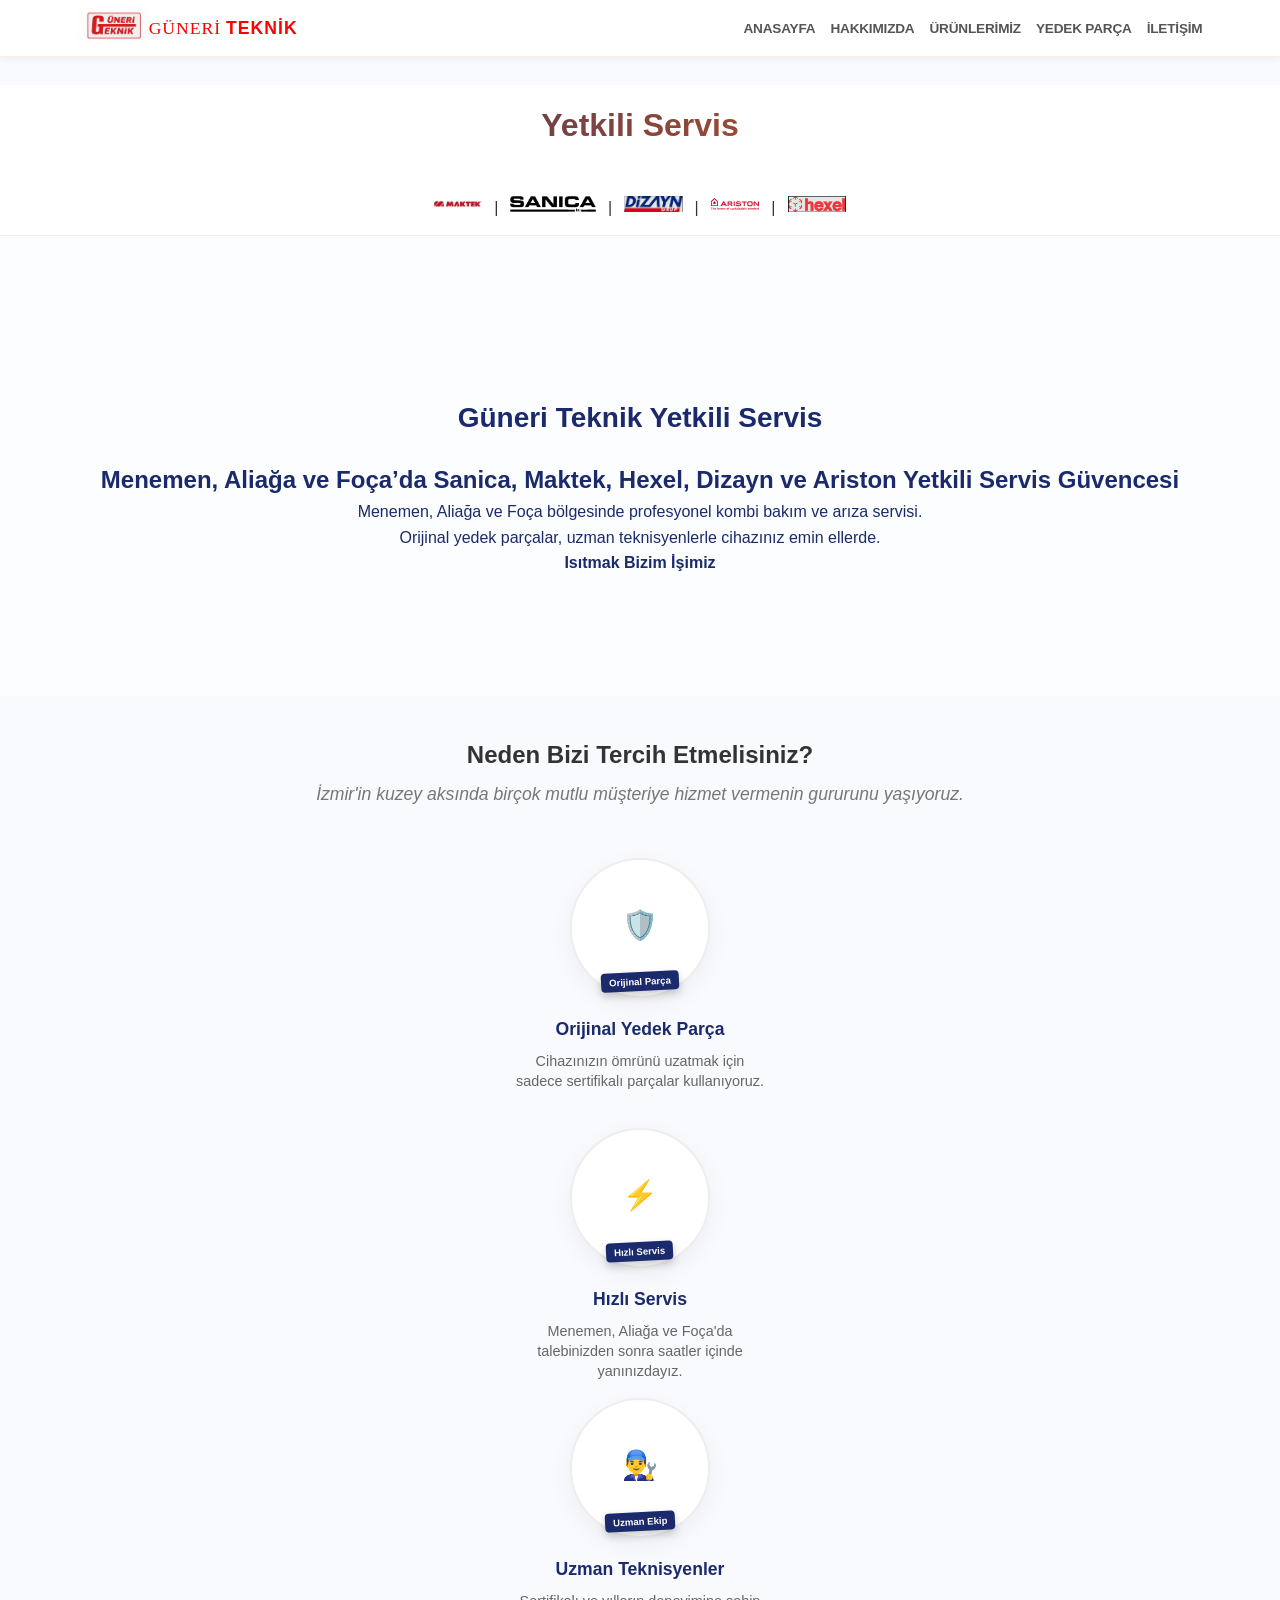
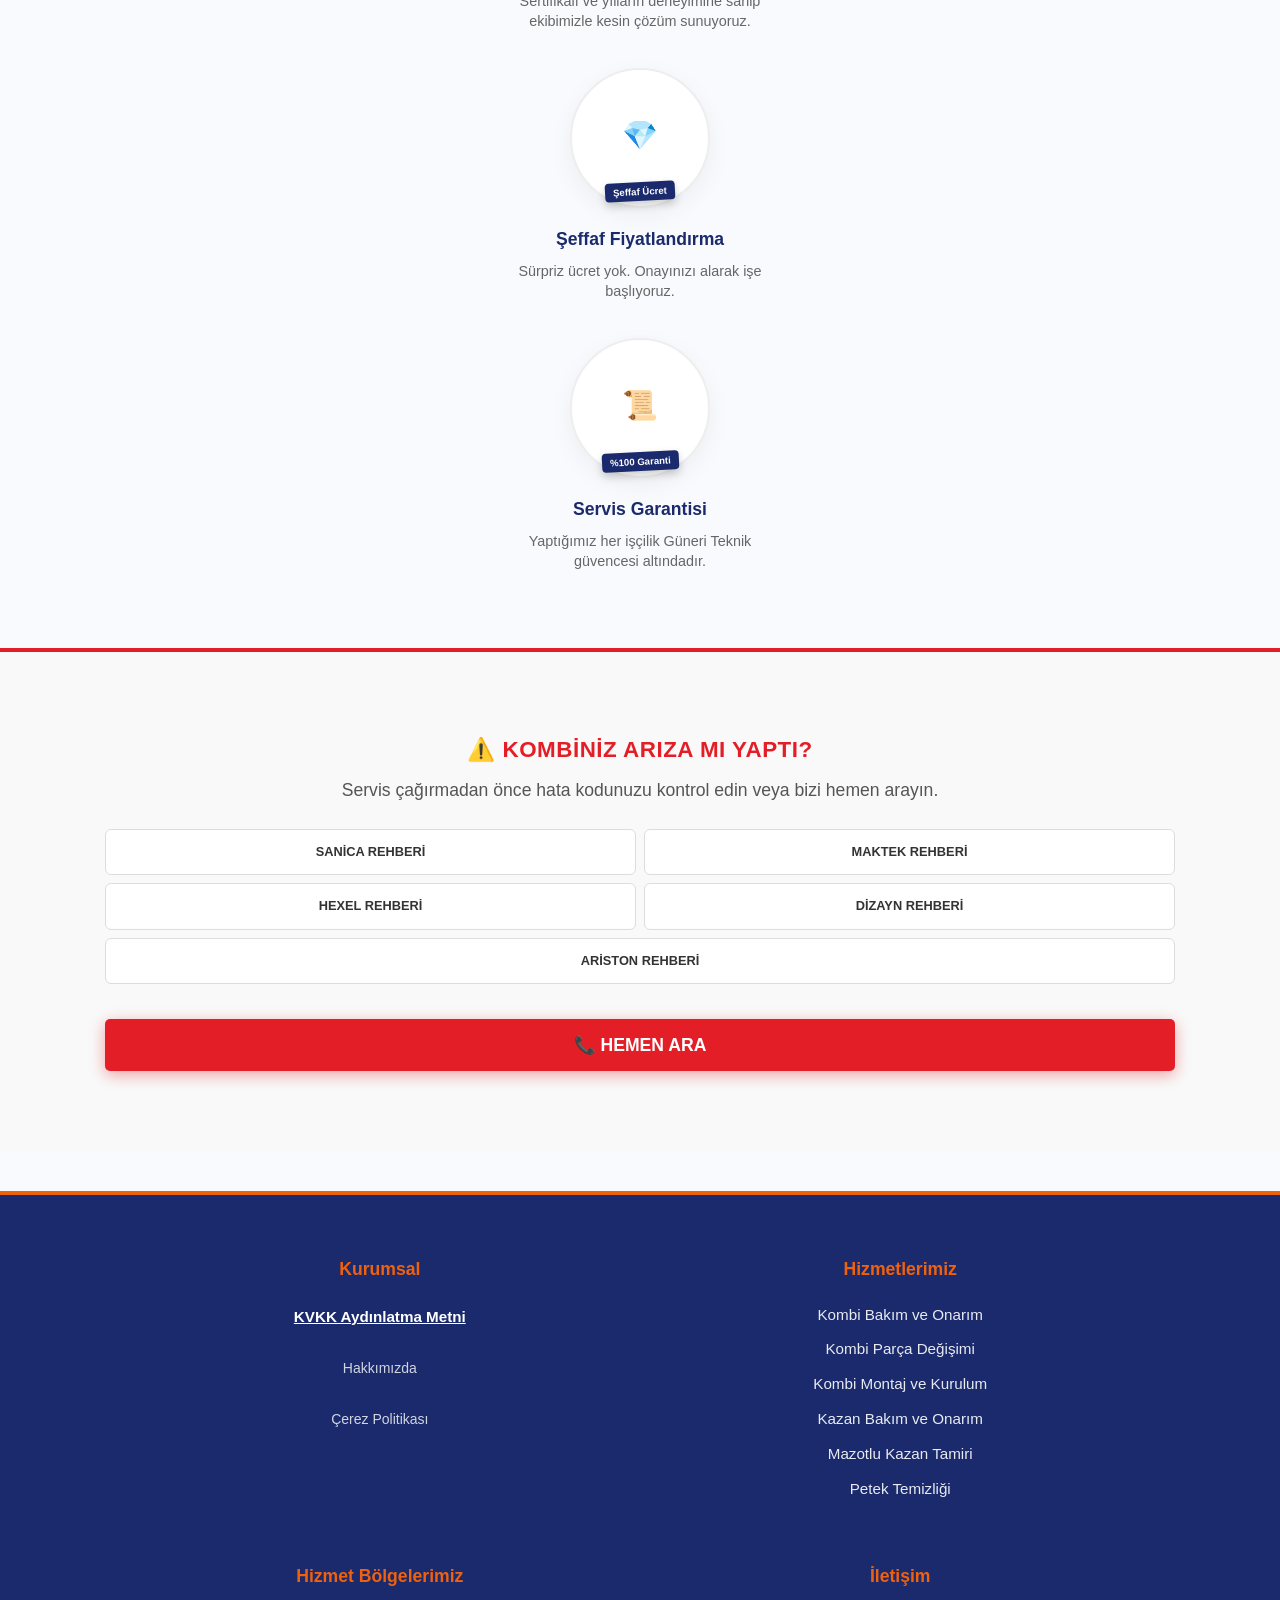
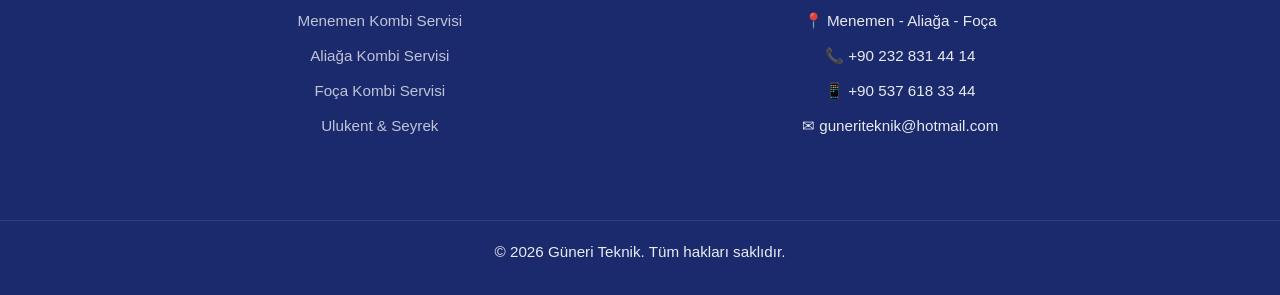
==== commit 407ef8e8: "Update index.html" ====
--- a/index.html
+++ b/index.html
@@ -143,7 +143,7 @@
             <p><strong> Isıtmak Bizim İşimiz</strong></p>
         </section>
 
-        <section class="tercih">
+         <section class="tercih">
             <div class="container">
                 <h2 class="section-title">Neden Bizi Tercih Etmelisiniz?</h2>
                 <br>
@@ -198,6 +198,7 @@
             </div>
         </section>
     </main>
+   
     <section class="quick-support">
     <div class="support-container">
         <div class="support-text">
--- a/style.css
+++ b/style.css
@@ -187,7 +187,7 @@
     }
 /* --- Marka Logoları --- */
 .brands, .brands-urunlerimiz {
-    background: #ffffff; /* Saf beyaz zemin */
+    background: #ffffff; 
     padding: 5px 0;
     margin-top: 85px;
     position: relative;
@@ -212,14 +212,14 @@
     }
 
         .brand-logos img:hover {
-            transform: translateY(-5px); /* Hafif hareket eklendi */
+            transform: translateY(-5px); 
             opacity: 1;
         }
 
 .brands h2 {
     text-align: center;
     margin-bottom: 35px;
-    color: #1a2a6c !important; /* Koyu lacivert */
+    color: #1a2a6c !important; 
     font-size: 2rem;
     font-weight: 700;
     text-shadow: none;
@@ -227,28 +227,25 @@
     padding-top: 10px;
     background: linear-gradient(90deg, #1a2a6c, #f0610e);
     background-clip: text;
-    -webkit-background-clip: text; /* degrade (renk geçişi)  */
-    -webkit-text-fill-color: transparent; /* Geçişin görünmesi için içini boşaltır */
+    -webkit-background-clip: text; 
+    -webkit-text-fill-color: transparent; 
 }
 /* --- Tercih Kartları --- */
 .tercih {
-    padding: 60px 0 160px 0; /* Alt boşluğu yazıların taşmaması için artırdık */
+    padding: 20px 0 105px 0; 
     background-color: #f8fafd;
     text-align: center;
 }
 .tercih-grid {
     display: grid;
-    grid-template-columns: repeat(5, 1fr); 
-    gap: 120px 20px; 
-    margin-top: 60px;
-    max-width: 1200px;
-    margin-left: auto;
-    margin-right: auto;
+    grid-template-columns: repeat(auto-fit, minmax(150px, 1fr));
+    gap: 100px 15px; 
+    margin-top: 40px;
 }
 .tercih-card {
     background: #fff;
-    width: 150px; 
-    height: 150px;
+    width: 160px;
+    height: 160px;
     border-radius: 50%;
     margin: 0 auto;
     display: flex;
@@ -260,62 +257,69 @@
     border: 2px solid #eee;
     transition: all 0.4s cubic-bezier(0.175, 0.885, 0.32, 1.275);
     cursor: pointer;
-    z-index: 5;
-}
+}
+.tercih-card .icon {
+        font-size: 2.5rem;
+        margin-bottom: 5px;
+        z-index: 1;
+    }
 
 .tercih-card .step-label {
-    position: absolute;
-    bottom: 5px; 
-    background: #1a2a6c;
-    color: #fff;
-    padding: 3px 10px;
-    font-size: 0.65rem;
-    font-weight: bold;
-    border-radius: 4px;
-    transform: rotate(-3deg);
-    white-space: nowrap;
-    z-index: 10;
-    box-shadow: 0 4px 8px rgba(0,0,0,0.2);
-}
+        position: absolute;
+        bottom: 10px;
+        background: #1a2a6c;
+        color: #fff;
+        padding: 3px 12px;
+        font-size: 0.7rem;
+        font-weight: bold;
+        border-radius: 4px;
+        transform: rotate(-3deg);
+        white-space: nowrap;
+        z-index: 2;
+        box-shadow: 0 4px 8px rgba(0,0,0,0.2);
+    }
 .tercih-card .card-content {
-    position: absolute;
-    top: 165px; 
-    left: 50%;
-    transform: translateX(-50%);
-    width: 180px; 
-}
-.tercih-card .card-content h3 {
-    color: #1a2a6c;
-    font-size: 0.95rem;
-    margin-bottom: 5px;
-    font-weight: 700;
-}
-.tercih-card .card-content p {
-    font-size: 0.8rem;
-    color: #666;
-    line-height: 1.3;
-}
+        position: absolute;
+        top: 175px; 
+        left: 50%;
+        transform: translateX(-50%);
+        width: 160px;
+    }
+
+        .tercih-card .card-content h3 {
+            color: #1a2a6c;
+            font-size: 1rem;
+            margin-bottom: 5px;
+            font-weight: 700;
+        }
+
+        .tercih-card .card-content p {
+            font-size: 0.8rem;
+            color: #666;
+            line-height: 1.2;
+        }
 .tercih-card:hover {
-    transform: scale(1.1);
-    border-color: #f0610e;
-    box-shadow: 0 15px 45px rgba(240, 97, 14, 0.15);
-}
+        transform: scale(1.05);
+        border-color: #f0610e;
+        box-shadow: 0 15px 45px rgba(240, 97, 14, 0.15);
+    }
 .tercih-card::after {
-    content: '';
-    position: absolute;
-    top: -10px;
-    left: -10px;
-    right: -10px;
-    bottom: -10px;
-    border: 2px dashed #f0610e;
-    border-radius: 50%;
-    opacity: 0;
-    transition: 0.4s ease;
-}
+        content: '';
+        position: absolute;
+        top: -10px;
+        left: -10px;
+        right: -10px;
+        bottom: -10px;
+        border: 2px dashed #f0610e;
+        border-radius: 50%;
+        opacity: 0;
+        transition: 0.4s ease;
+        transform: rotate(0deg);
+    }
 .tercih-card:hover::after {
-    opacity: 1;
-    transform: rotate(90deg);
-}
+        opacity: 1;
+        transform: rotate(45deg); 
+    }
 /* Hızlı Çözüm Bloğu CSS */
 .quick-support {
     background-color: #f9f9f9;
@@ -1818,13 +1822,8 @@
 .support-action {width: 100%;justify-content: center;}
 .call-btn { width: 100%; }
    /* footer alanı */
-/* MOBİLDE TEKRAR ALT ALTA DÜŞMESİ İÇİN */
-@media (max-width: 992px) {
     .footer-flex-alt {  flex-wrap: wrap; justify-content: center; text-align: center;  }
     .footer-kvkk-zone, .footer-hizmetler, .footer-regions, .footer-info {
        flex: 0 0 45%; min-width: 250px; margin-bottom: 30px; }
 }
 
-@media (max-width: 600px) {
-    .footer-kvkk-zone, .footer-hizmetler, .footer-regions, .footer-info {flex: 0 0 100%; }
-}
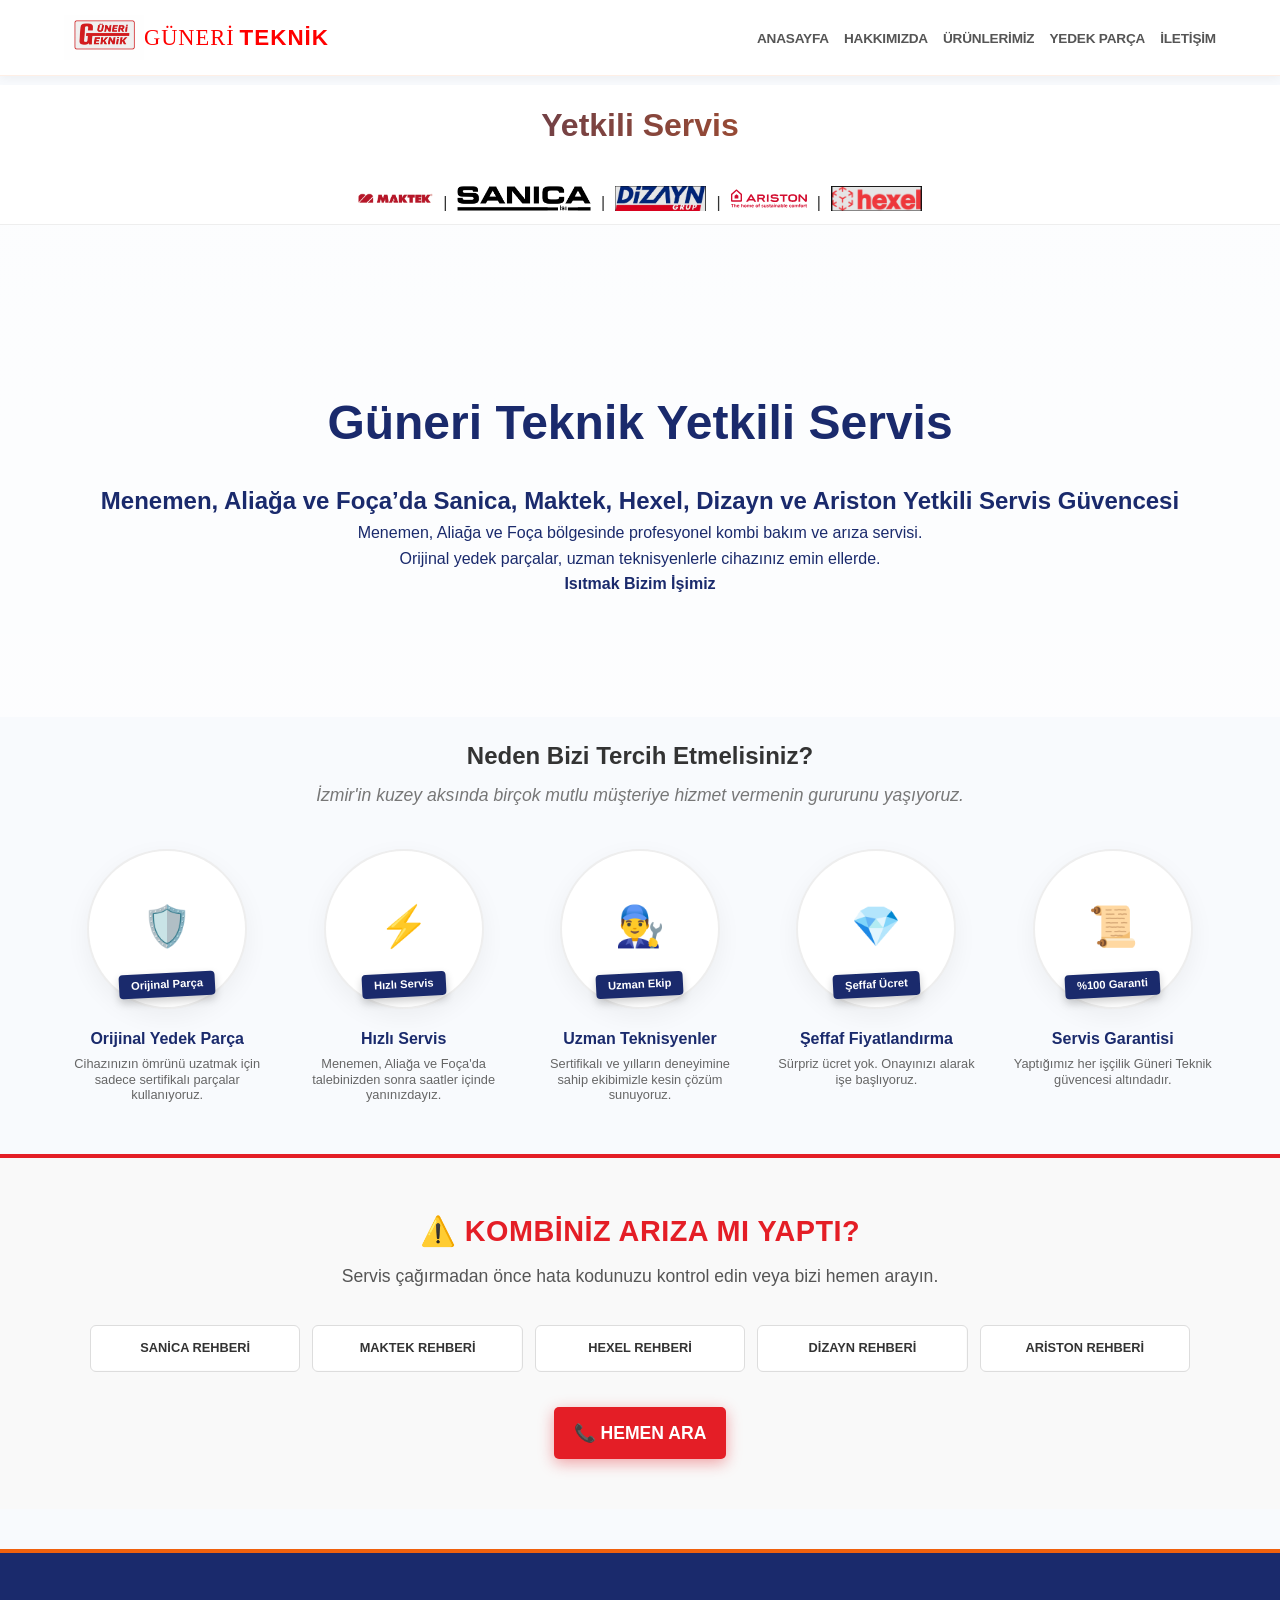
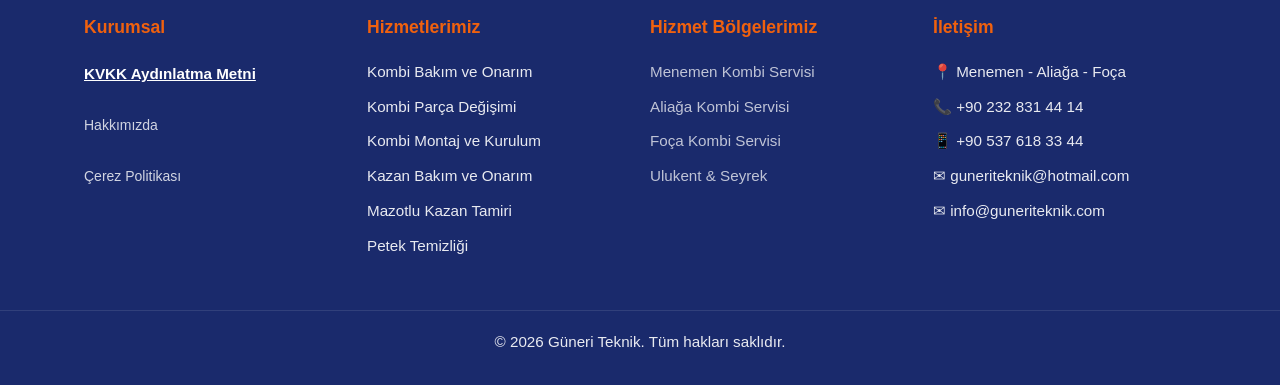
==== commit 244b4e42: "Update index.html" ====
--- a/index.html
+++ b/index.html
@@ -258,6 +258,7 @@
             <p>📞 +90 232 831 44 14</p>
             <p>📱 +90 537 618 33 44</p>
             <p>✉ guneriteknik@hotmail.com</p>
+            <p>✉ info@guneriteknik.com</p>
         </div>
     </div>
   
--- a/style.css
+++ b/style.css
@@ -164,7 +164,7 @@
    3. ANASAYFA ÖZEL (page-home)
    ========================================================================== */
 .page-home .hero {
-    background: linear-gradient( rgba(255, 255, 255, 0.5), rgba(255, 255, 255, 0.7) ), url('https://image2url.com/r2/default/images/1770467499425-daf2095f-12c4-4add-a35a-f3b998b96870.jpg');
+    background: linear-gradient( rgba(255, 255, 255, 0.5), rgba(255, 255, 255, 0.7) ), url('/manzara-1.webp');
     background-size: cover;
     background-position: center;
     background-attachment: fixed;
@@ -236,12 +236,16 @@
     background-color: #f8fafd;
     text-align: center;
 }
+
+/* Grid Yapısını Dairelere Göre Düzenleme */
 .tercih-grid {
     display: grid;
-    grid-template-columns: repeat(auto-fit, minmax(150px, 1fr));
-    gap: 100px 15px; 
+    grid-template-columns: repeat(auto-fit, minmax(200px, 1fr));
+    gap: 100px 30px; 
     margin-top: 40px;
 }
+
+/* Ana Daire Kartı */
 .tercih-card {
     background: #fff;
     width: 160px;
@@ -258,13 +262,16 @@
     transition: all 0.4s cubic-bezier(0.175, 0.885, 0.32, 1.275);
     cursor: pointer;
 }
-.tercih-card .icon {
+
+    /* Kartın İçindeki İkon */
+    .tercih-card .icon {
         font-size: 2.5rem;
         margin-bottom: 5px;
         z-index: 1;
     }
 
-.tercih-card .step-label {
+    /* Lacivert/Siyah Etiket Bandı */
+    .tercih-card .step-label {
         position: absolute;
         bottom: 10px;
         background: #1a2a6c;
@@ -278,12 +285,14 @@
         z-index: 2;
         box-shadow: 0 4px 8px rgba(0,0,0,0.2);
     }
-.tercih-card .card-content {
+
+    /* Alt kısımdaki yazılar (Dairenin dışında) */
+    .tercih-card .card-content {
         position: absolute;
-        top: 175px; 
+        top: 175px; /* Dairenin bitişinden sonra başlar */
         left: 50%;
         transform: translateX(-50%);
-        width: 160px;
+        width: 200px;
     }
 
         .tercih-card .card-content h3 {
@@ -298,12 +307,16 @@
             color: #666;
             line-height: 1.2;
         }
-.tercih-card:hover {
+
+    /* --- HOVER EFEKTİ (SEÇİLME ANI) --- */
+    .tercih-card:hover {
         transform: scale(1.05);
         border-color: #f0610e;
         box-shadow: 0 15px 45px rgba(240, 97, 14, 0.15);
     }
-.tercih-card::after {
+
+    /* Seçilince Etrafında Dönenv Kesik Çizgili Daire */
+    .tercih-card::after {
         content: '';
         position: absolute;
         top: -10px;
@@ -316,9 +329,10 @@
         transition: 0.4s ease;
         transform: rotate(0deg);
     }
-.tercih-card:hover::after {
+
+    .tercih-card:hover::after {
         opacity: 1;
-        transform: rotate(45deg); 
+        transform: rotate(45deg); /* Hafif bir dönüş efekti */
     }
 /* Hızlı Çözüm Bloğu CSS */
 .quick-support {
@@ -379,10 +393,10 @@
     background-color: #fff;
     color: #333;
     border: 1px solid #ddd;
-   position: relative;
+    position: relative;
     overflow: hidden;
-   z-index: 1;
-   background: linear-gradient(to right, #b0c4de 50%, #fff 50%);
+    z-index: 1;
+    background: linear-gradient(to right, #b0c4de 50%, #fff 50%);
     background-size: 200% 100%;
     background-position: right bottom;
     transition: background-position 0.5s ease-out, color 0.3s ease;
@@ -1317,7 +1331,7 @@
     padding: 0 20px;
 }
 
-/* Her bir sütunun genişliğini %25 civarına sabitleyelim */
+
 .footer-kvkk-zone, 
 .footer-hizmetler, 
 .footer-regions, 
@@ -1544,7 +1558,6 @@
     padding-bottom: 60px;
 }
 
-/* Hero Bölümü: Deniz Manzaralı Arkaplan */
 .location-hero {
     
     background: linear-gradient(rgba(0, 0, 0, 0.6), rgba(0, 0, 0, 0.6)), 
@@ -1666,6 +1679,58 @@
     content: "📍";
     margin-right: 10px;
     font-size: 1rem;
+}
+.kilavuz-box {
+    margin-top: 40px;
+    padding: 25px;
+    background: #ffffff;
+    border-radius: 12px;
+    border: 1px solid #e0e6ed;
+    display: flex;
+    justify-content: space-between;
+    align-items: center;
+    box-shadow: 0 4px 15px rgba(0,0,0,0.05);
+}
+
+.kilavuz-content {
+    display: flex;
+    align-items: center;
+    gap: 20px;
+}
+
+.kilavuz-icon {
+    font-size: 2.5rem;
+    color: #e41e26; /* Kırmızı PDF ikonu */
+}
+
+.kilavuz-text h4 {
+    color: #1a2a6c;
+    margin-bottom: 5px;
+    font-size: 1.1rem;
+}
+
+.kilavuz-text p {
+    color: #666;
+    font-size: 0.9rem;
+    margin: 0;
+}
+
+.kilavuz-download-btn {
+    background-color: #1a2a6c;
+    color: #fff !important;
+    padding: 12px 25px;
+    border-radius: 8px;
+    text-decoration: none;
+    font-weight: 700;
+    font-size: 0.9rem;
+    transition: all 0.3s ease;
+    white-space: nowrap;
+}
+
+.kilavuz-download-btn:hover {
+    background-color: #e41e26;
+    transform: translateY(-2px);
+    box-shadow: 0 5px 15px rgba(228, 30, 38, 0.3);
 }
 
 
@@ -1781,9 +1846,39 @@
         padding: 25px;
         margin: 0 10px;
     }
-}
-
-    /* 7. Diğer Mobil Düzeltmeler */
+
+   /* 7.  FOOTER MOBİL  */
+    .footer-flex-alt {
+        flex-direction: column !important; /* Yan yana yerine alt alta */
+        flex-wrap: wrap !important;
+        align-items: center !important; /* Ortala */
+        text-align: center !important;
+        gap: 30px !important; /* Bölümler arasına boşluk */
+    }
+
+    .footer-kvkk-zone, 
+    .footer-hizmetler, 
+    .footer-regions, 
+    .footer-info {
+        width: 100% !important; /* Genişliği tam yap */
+        flex: none !important;
+    }
+
+    .site-footer h4 {
+        white-space: normal !important; /* Uzun başlıklar kırılsın */
+        margin-bottom: 15px;
+    }
+
+    .site-footer ul li {
+        margin-bottom: 10px;
+    }
+
+    .site-footer ul li a {
+        display: inline-block;
+        padding: 5px 0; /* Tıklama alanını genişlet */
+    }
+
+    /* 8. Diğer Mobil Düzeltmeler */
     .site-logo { height: 40px; }
     .brand-logos {padding: 5px 0 !important; gap: 7px !important;}
     .brand-logos img {height: 16px !important; width: auto; margin: 5px;}
@@ -1821,9 +1916,8 @@
 .brand-links-grid a:last-child:nth-child(odd) {grid-column: span 2; }
 .support-action {width: 100%;justify-content: center;}
 .call-btn { width: 100%; }
-   /* footer alanı */
-    .footer-flex-alt {  flex-wrap: wrap; justify-content: center; text-align: center;  }
-    .footer-kvkk-zone, .footer-hizmetler, .footer-regions, .footer-info {
-       flex: 0 0 45%; min-width: 250px; margin-bottom: 30px; }
-}
-
+.kilavuz-box {flex-direction: column;text-align: center; gap: 20px; }
+.kilavuz-content {flex-direction: column; gap: 10px; }
+
+}
+
